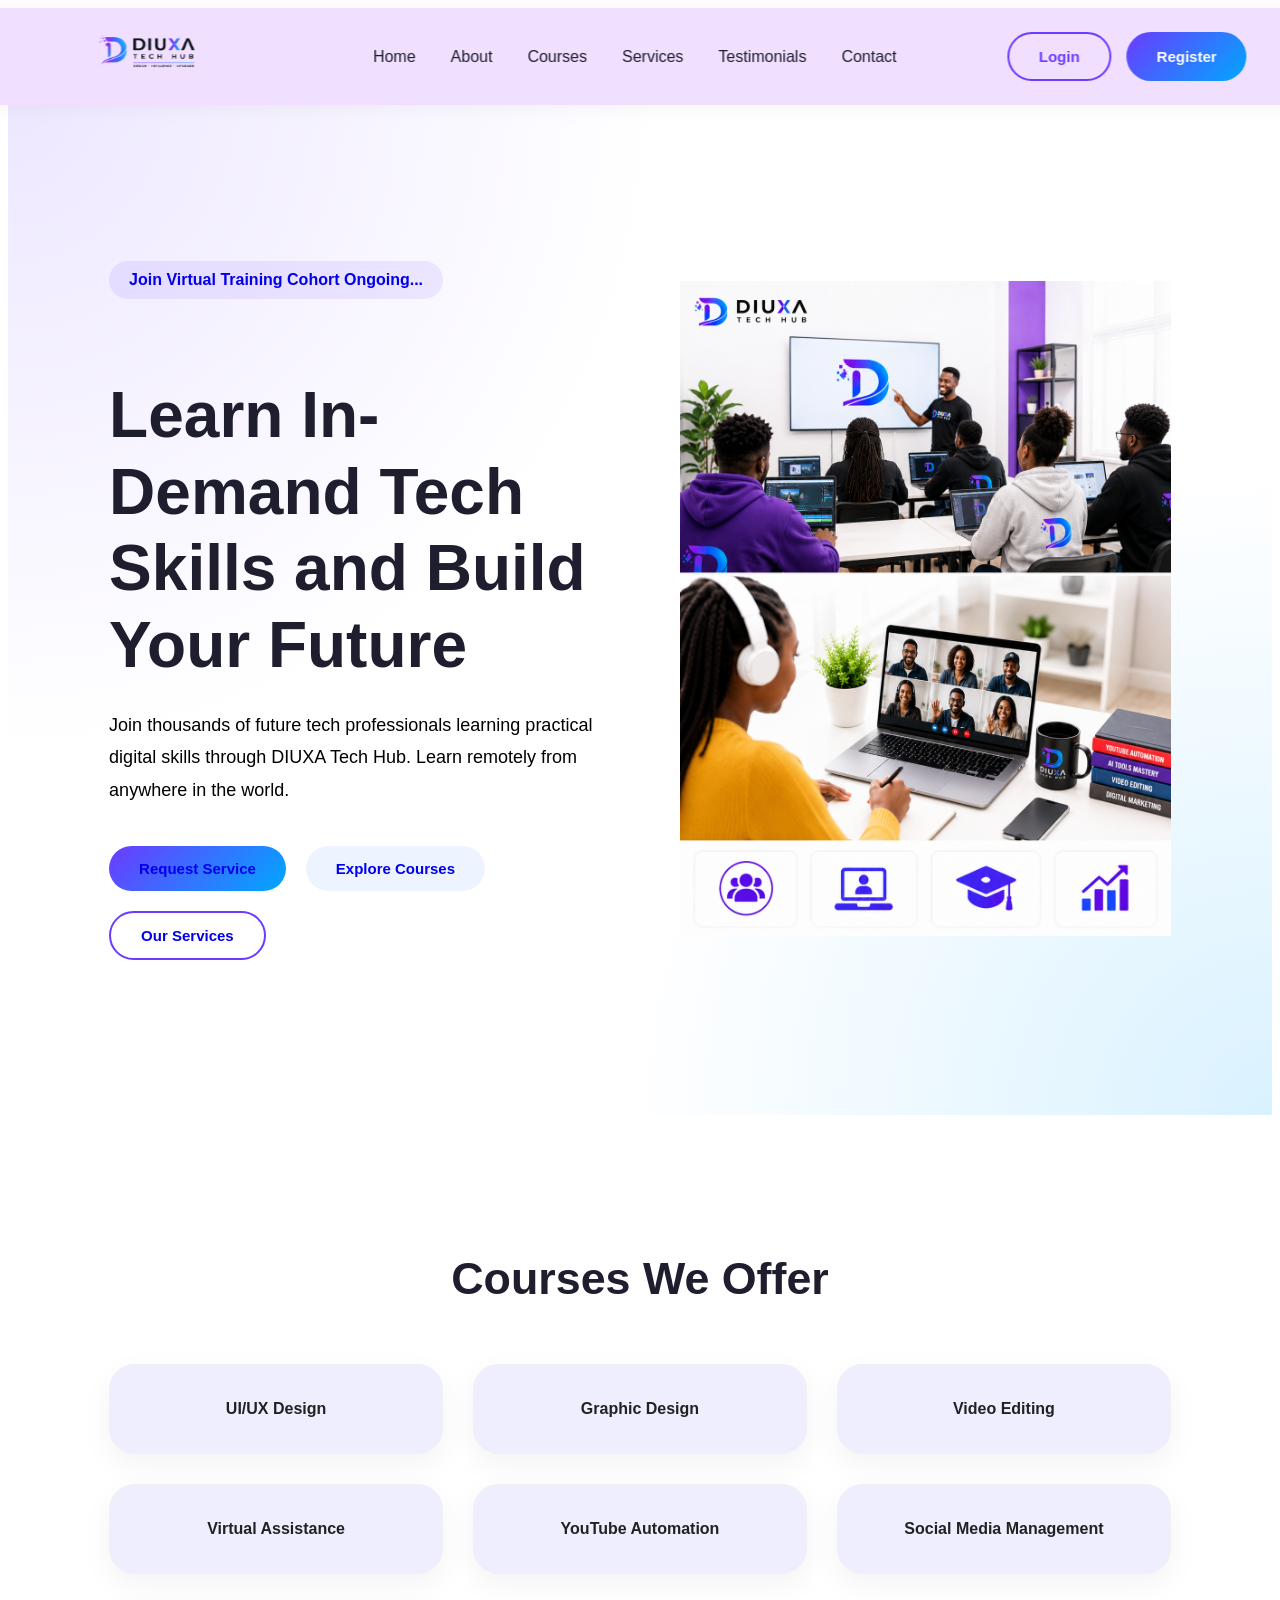
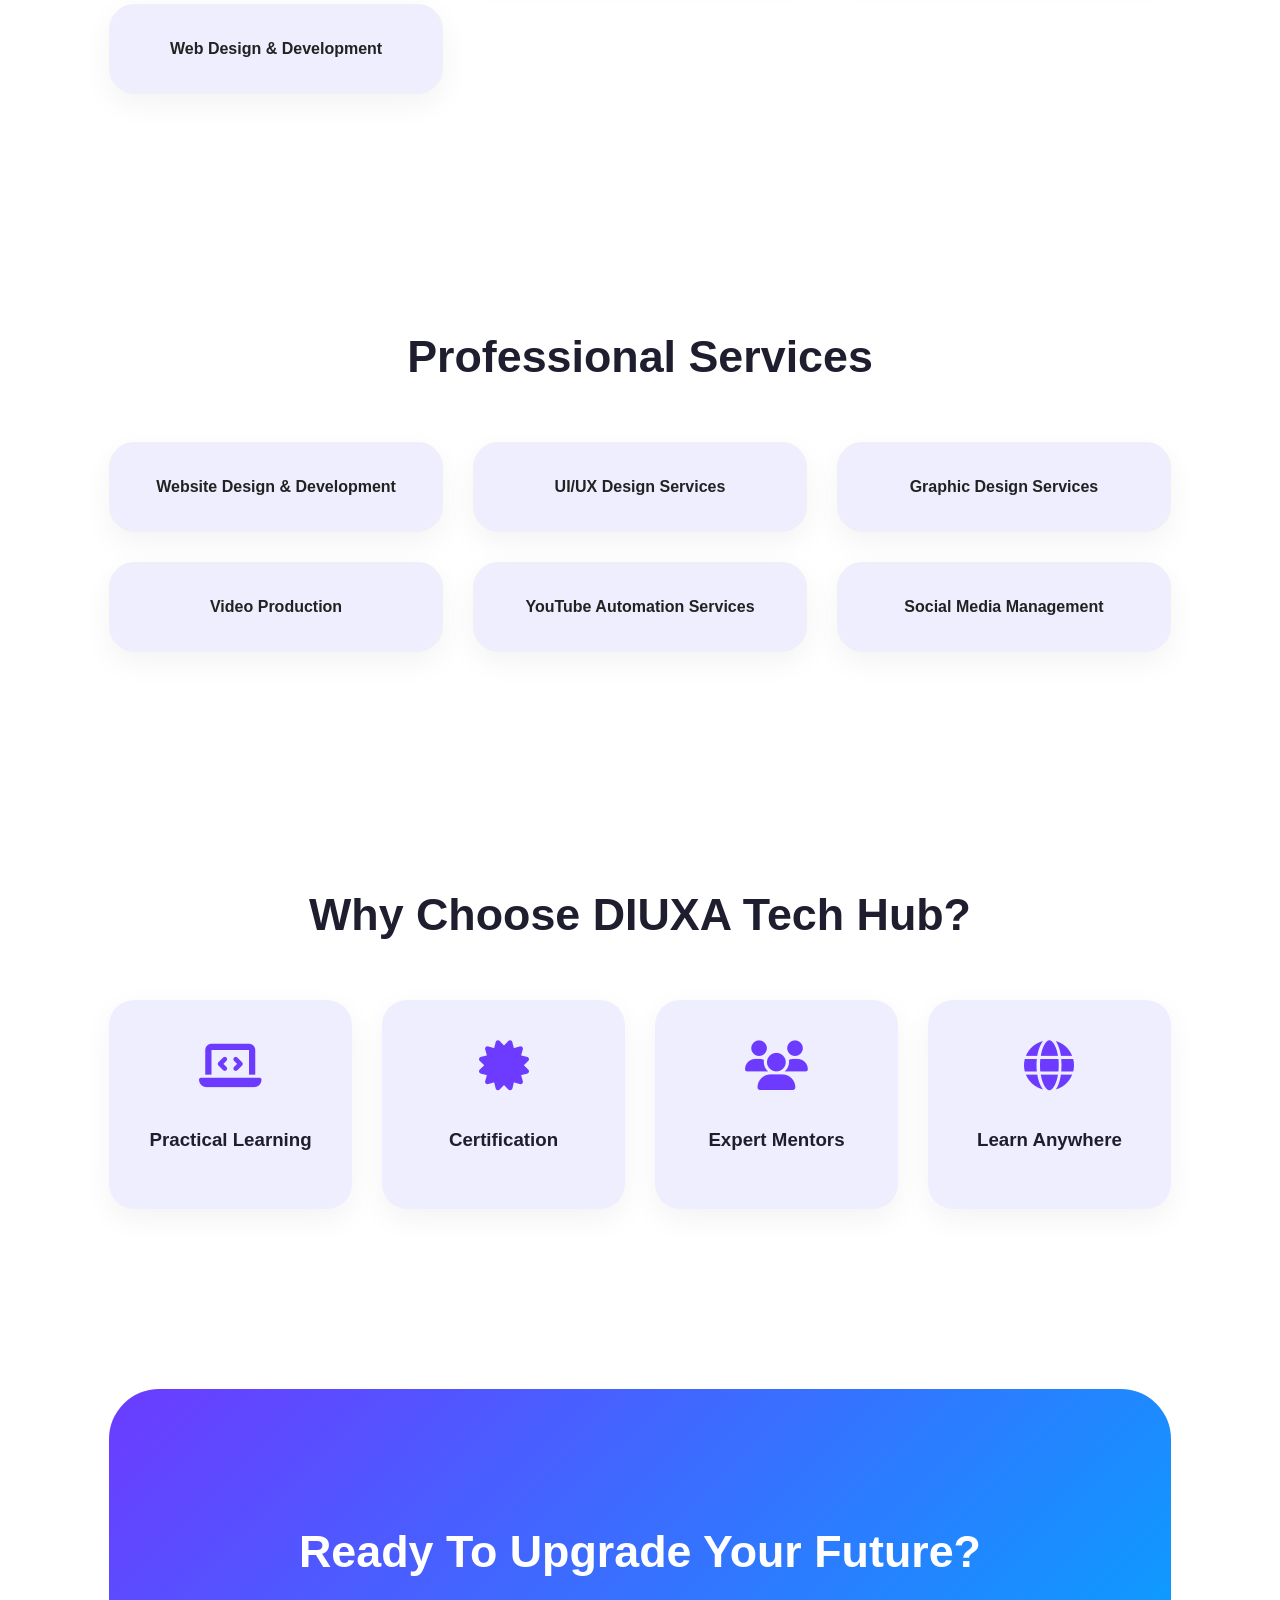
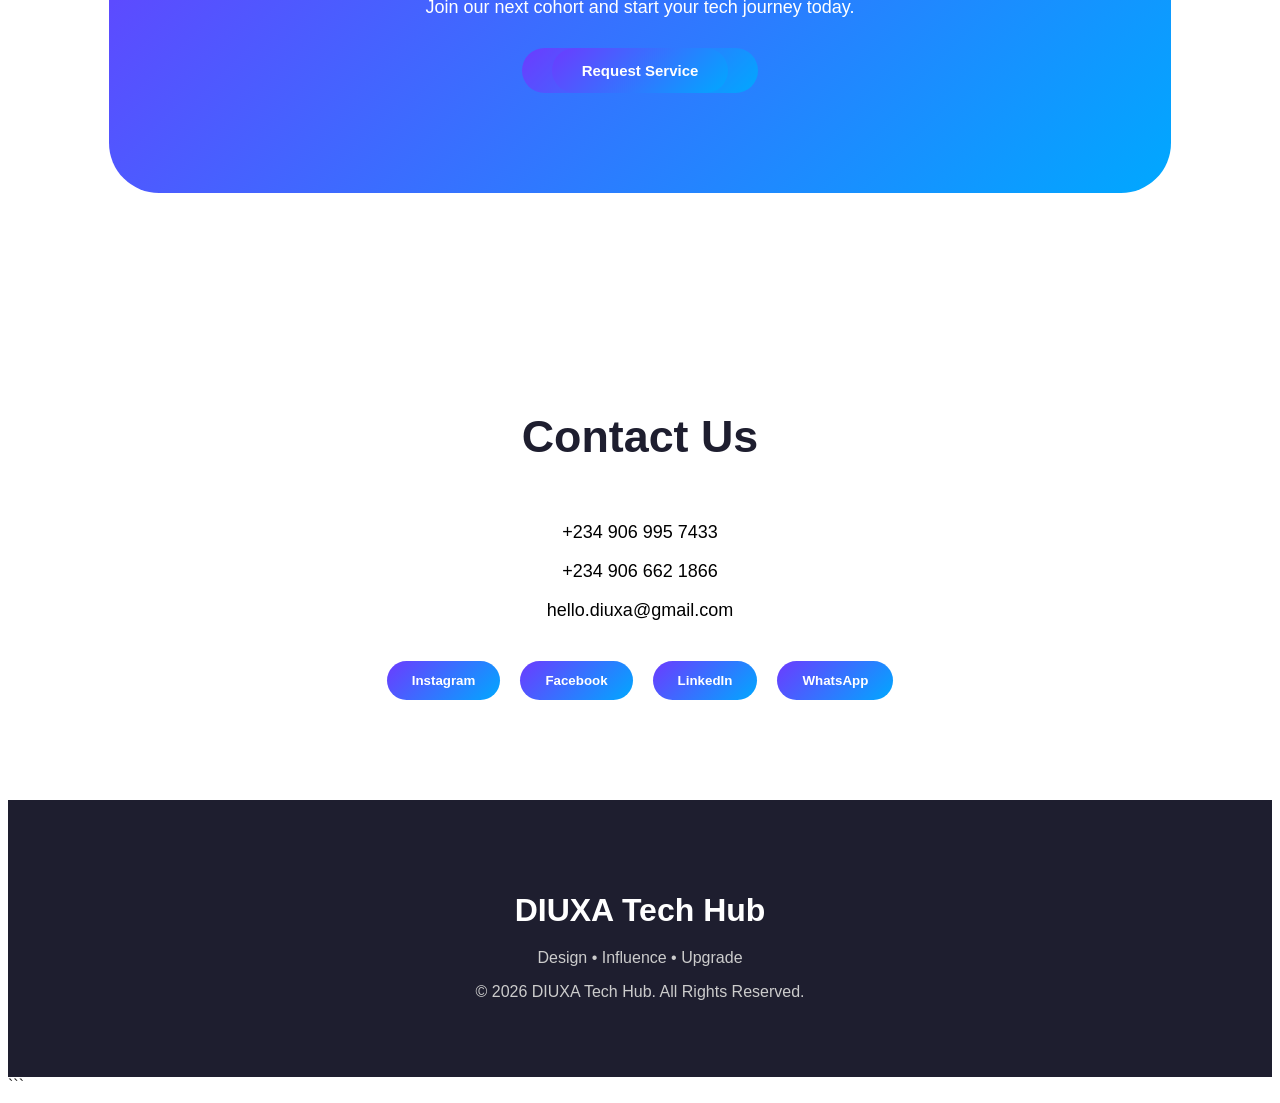
==== index.html @ 07091557 "Add files via upload" ====
<!DOCTYPE html>
<html lang="en">
<head>
    <meta charset="UTF-8">
    <meta name="viewport" content="width=device-width, initial-scale=1.0">
    <title>DIUXA Tech Hub | Design • Influence • Upgrade</title>

        <!-- Font Awesome Icons -->
    <link rel="stylesheet"
    href="https://cdnjs.cloudflare.com/ajax/libs/font-awesome/6.5.2/css/all.min.css">
</head>

<body>

    <!-- ================= NAVBAR ================= -->

    <header class="navbar">
        <div class="logo">
            <img src="diuxalogod.png" alt="DIUXA Logo">
        </div>

        <nav>
            <ul class="nav-links">
                <li><a href="index.html">Home</a></li>
                <li><a href="about.html">About</a></li>
                <li><a href="courses.html">Courses</a></li>
                <li><a href="services.html">Services</a></li>
                <li><a href="testimonials.html">Testimonials</a></li>
                <li><a href="contact.html">Contact</a></li>
            </ul>
        </nav>
        
        <div class="nav-buttons">
            <button class="btn-outline"
            <a href="login.html">Login</a>
        </button>
            <button class="btn-primary">Register</button>
        </div>
    </header>


    <!-- ================= HERO SECTION ================= -->

    <section class="hero">

        <div class="hero-text">

            <span class="badge">
                <a href="https://wa.me/2349069957433" class="hero-text" target="_blank">Join Virtual Training Cohort Ongoing...</a>
            </span>

            <h1>
                Learn In-Demand Tech Skills
                and Build Your Future
            </h1>

            <p>
                Join thousands of future tech professionals learning
                practical digital skills through DIUXA Tech Hub.
                Learn remotely from anywhere in the world.
            </p>

            <div class="hero-buttons">
                <button class="btn-primary">
                    <a href="https://wa.me/2349069957433" class="hero-buttons" target="_blank">Request Service</a>
                </button>
                <button class="btn-secondary">
                    <a href="courses.html" class="hero-buttons">Explore Courses</a>
                </button>
                <button class="btn-outline">
                    <a href="services.html" class="hero-buttons">Our Services</a>
                </button>
            </div>

        </div>

        <div class="hero-image">
            <img src="images/front.png" alt="DIUXA Students">
        </div>

    </section>


    <!-- ================= COURSES ================= -->

    <section class="courses">

        <h2>Courses We Offer</h2>

        <div class="course-grid">

            <div class="card">UI/UX Design</div>
            <div class="card">Graphic Design</div>
            <div class="card">Video Editing</div>
            <div class="card">Virtual Assistance</div>
            <div class="card">YouTube Automation</div>
            <div class="card">Social Media Management</div>
            <div class="card">Web Design & Development</div>

        </div>

    </section>


    <!-- ================= SERVICES ================= -->

    <section class="services">

        <h2>Professional Services</h2>

        <div class="service-grid">

            <div class="card">Website Design & Development</div>
            <div class="card">UI/UX Design Services</div>
            <div class="card">Graphic Design Services</div>
            <div class="card">Video Production</div>
            <div class="card">YouTube Automation Services</div>
            <div class="card">Social Media Management</div>

        </div>

    </section>


    <!-- ================= WHY CHOOSE US ================= -->

    <section class="why-us">

        <h2>Why Choose DIUXA Tech Hub?</h2>

        <div class="features">

            <div class="feature">
                <i class="fas fa-laptop-code"></i>
                <h3>Practical Learning</h3>
            </div>

            <div class="feature">
                <i class="fas fa-certificate"></i>
                <h3>Certification</h3>
            </div>

            <div class="feature">
                <i class="fas fa-users"></i>
                <h3>Expert Mentors</h3>
            </div>

            <div class="feature">
                <i class="fas fa-globe"></i>
                <h3>Learn Anywhere</h3>
            </div>

        </div>

    </section>


    <!-- ================= CTA ================= -->

    <section class="cta">

        <h2>Ready To Upgrade Your Future?</h2>

        <p>
            Join our next cohort and start your tech journey today.
        </p>

        <button class="btn-primary">
            <a href="https://wa.me/2349069957433" class="btn-primary" target="_blank">Request Service</a>
        </button>

    </section>


    <!-- ================= CONTACT ================= -->

    <section class="contact">

        <h2>Contact Us</h2>

        <p>+234 906 995 7433</p>
        <p>+234 906 662 1866</p>
        <p>hello.diuxa@gmail.com</p>

        <div class="socials">
            <button>Instagram</button>
            <button>Facebook</button>
            <button>LinkedIn</button>
            <button>WhatsApp</button>
        </div>

    </section>


    <!-- ================= FOOTER ================= -->

    <footer>

        <h3>DIUXA Tech Hub</h3>

        <p>Design • Influence • Upgrade</p>

        <p>© 2026 DIUXA Tech Hub. All Rights Reserved.</p>

    </footer>

</body>
</html>
```
<link rel="stylesheet" href="style.css">
---- style.css ----
```css
/* =========================
   GOOGLE FONT
========================= */

@import url('https://fonts.googleapis.com/css2?family=Poppins:wght@300;400;500;600;700;800&display=swap');


/* =========================
   GLOBAL SETTINGS
========================= */

*{
    margin: 0;
    padding: 0;
    box-sizing: border-box;
}

body{
    font-family: 'Poppins', sans-serif;
    background: #ffffff;
    color: #222;
    overflow-x: hidden;
}

html{
    scroll-behavior: smooth;
}

section{
    padding: 100px 8%;
}

img{
    max-width: 100%;
}


/* =========================
   COLOR VARIABLES
========================= */

:root{
    --primary: #6C3BFF;
    --secondary: #00A8FF;
    --dark: #1E1E2F;
    --light: #ffffff;
    --gray: #000000;
    --gradient: linear-gradient(
        135deg,
        #6C3BFF,
        #00A8FF
    );
}


/* =========================
   NAVBAR
========================= */

.navbar{
    width: 100%;
    display: flex;
    justify-content: space-between;
    align-items: center;
    padding: 0px 10%;
    padding-top: 0px;
    padding-bottom: 0px;
    position: sticky;
    top: 0;
    
    transform: translateX(-10%);
    background: rgba(144, 0, 255, 0.124);
    backdrop-filter: blur(5px);
    z-index: 1000;
    box-shadow: 0 2px 20px rgba(0,0,0,0.05);
}

.logo img{
    width: 140px;
    margin-left: 100px;
}

.nav-links{
    display: flex;
    list-style: none;
    gap: 35px;
}

.nav-links a{
    text-decoration: none;
    color: var(--dark);
    font-weight: 500;
    transition: .3s;
}

.nav-links a:hover{
    color: var(--primary);
}

.nav-buttons{
    display: flex;
    gap: 15px;
}


/* =========================
   BUTTONS
========================= */

.btn-primary,
.btn-secondary,
.btn-outline{
    border: none;
    outline: none;
    padding: 14px 30px;
    border-radius: 50px;
    cursor: pointer;
    font-size: 15px;
    font-weight: 600;
    transition: .4s ease;
}

.btn-primary{
    background: var(--gradient);
    color: white;
    text-decoration: none;
}

.btn-primary:hover{
    transform: translateY(-4px);
    box-shadow: 0 15px 30px rgba(108,59,255,.35);
}

.btn-secondary{
    background: #eef4ff;
    color: var(--primary);
}

.btn-secondary:hover{
    background: var(--primary);
    color: white;
}

.btn-outline{
    background: transparent;
    border: 2px solid var(--primary);
    color: var(--primary);
}

.btn-outline:hover{
    background: var(--primary);
    color: white;
}


/* =========================
   HERO SECTION
========================= */

.hero{
    min-height: 90vh;
    display: flex;
    align-items: center;
    justify-content: space-between;
    gap: 80px;
    background:
    radial-gradient(circle at top left,
    rgba(108,59,255,0.12),
    transparent 40%),
    radial-gradient(circle at bottom right,
    rgba(0,168,255,0.15),
    transparent 40%);
}

.hero-text{
    flex: 1;
    text-decoration: none;
    padding: 0;
}

.badge{
    background: rgba(108,59,255,.1);
    color: var(--primary);
    padding: 10px 20px;
    border-radius: 50px;
    display: inline-block;
    font-weight: 600;
    margin-bottom: 25px;
}

.badge hover{
    background: var(--primary);
    color: white;
}

.hero h1{
    font-size: 4rem;
    line-height: 1.2;
    color: var(--dark);
    margin-bottom: 25px;
}

.hero p{
    font-size: 18px;
    color: var(--gray);
    line-height: 1.8;
    margin-bottom: 40px;
}

.hero-buttons{
    display: flex;
    gap: 20px;
    flex-wrap: wrap;
    text-decoration: none;
}

.hero-image{
    flex: 1;
    text-align: center;
}

.hero-image img{
    width: 100%;
    max-width: 600px;
    animation: float 4s ease-in-out infinite;
}

@keyframes float{
    0%{
        transform: translateY(0px);
    }

    50%{
        transform: translateY(-15px);
    }

    100%{
        transform: translateY(0px);
    }
}


/* =========================
   ABOUT SECTION
========================= */

.about{
    background: #f9fbff;
}

.about-header{
    text-align: center;
    max-width: 900px;
    margin: auto;
    margin-bottom: 80px;
}

.section-tag{
    display: inline-block;
    padding: 10px 22px;
    border-radius: 50px;
    background: rgba(108,59,255,.1);
    color: var(--primary);
    font-weight: 600;
    margin-bottom: 25px;
}

.about-header h2{
    font-size: 3rem;
    color: var(--dark);
    margin-bottom: 25px;
}

.about-intro{
    color: var(--gray);
    line-height: 1.9;
    font-size: 18px;
}

.about-content{
    display: flex;
    gap: 70px;
    align-items: center;
    margin-bottom: 100px;
}

.about-image{
    flex: 1;
}

.about-image img{
    width: 100%;
    border-radius: 30px;
    box-shadow: 0 20px 60px rgba(0,0,0,.08);
}

.about-text{
    flex: 1;
}

.about-text h3{
    font-size: 2rem;
    color: var(--dark);
    margin-bottom: 20px;
}

.about-text p{
    color: var(--gray);
    line-height: 1.9;
    margin-bottom: 20px;
}

.mission-vision{
    display: flex;
    gap: 25px;
    margin-top: 40px;
}

.mv-card{
    background: white;
    padding: 30px;
    border-radius: 25px;
    box-shadow: 0 10px 40px rgba(0,0,0,.05);
}

.mv-card h4{
    color: var(--primary);
    margin-bottom: 15px;
}

.values-section{
    text-align: center;
    margin-bottom: 100px;
}

.values-grid{
    display: grid;
    grid-template-columns:
    repeat(auto-fit,minmax(220px,1fr));
    gap: 30px;
    margin-top: 50px;
}

.value-card{
    background: white;
    padding: 35px;
    border-radius: 25px;
    transition: .4s;
    box-shadow: 0 10px 30px rgba(0,0,0,.05);
}

.value-card:hover{
    transform: translateY(-10px);
}

.value-card h4{
    color: var(--primary);
    margin-bottom: 15px;
}

.what-we-do{
    text-align: center;
    margin-bottom: 100px;
}

.services-wrapper{
    display: grid;
    grid-template-columns: repeat(auto-fit,minmax(350px,1fr));
    gap: 40px;
    margin-top: 50px;
}

.academy-box,
.business-box{
    background: white;
    padding: 40px;
    border-radius: 30px;
    text-align: left;
    box-shadow: 0 10px 40px rgba(0,0,0,.05);
}

.academy-box h4,
.business-box h4{
    color: var(--primary);
    margin-bottom: 25px;
}

.academy-box ul,
.business-box ul{
    list-style: none;
}

.academy-box li,
.business-box li{
    padding: 12px 0;
    color: var(--gray);
    border-bottom: 1px solid #eee;
}

.stats{
    display: grid;
    grid-template-columns:
    repeat(auto-fit,minmax(220px,1fr));
    gap: 30px;
    margin-bottom: 100px;
}

.stat-box{
    background: var(--gradient);
    color: white;
    padding: 45px;
    border-radius: 25px;
    text-align: center;
}

.stat-box h2{
    font-size: 3rem;
    margin-bottom: 10px;
}

.about-cta{
    text-align: center;
}

.about-cta h3{
    font-size: 2.5rem;
    margin-bottom: 20px;
}

.about-cta p{
    color: var(--gray);
    margin-bottom: 30px;
}

.about-buttons{
    display: flex;
    justify-content: center;
    gap: 20px;
    flex-wrap: wrap;
    text-decoration: none;
}

/* RESPONSIVE */

@media(max-width:991px){

    .about-content{
        flex-direction: column;
    }

    .mission-vision{
        flex-direction: column;
    }
}

/* =========================
   COURSES PAGE
========================= */

.courses-page{
    padding: 100px 8%;
    background: #f8fbff;
}

.section-title{
    text-align: center;
    margin-bottom: 70px;
}

.section-title span{
    color: #6C3BFF;
    font-weight: 700;
    letter-spacing: 2px;
}

.section-title h1{
    font-size: 3rem;
    margin: 20px 0;
    color: #1E1E2F;
}

.section-title p{
    color: #666;
    max-width: 700px;
    margin: auto;
    line-height: 1.8;
}

.courses-container{
    display: grid;
    grid-template-columns:
        repeat(auto-fit,minmax(350px,1fr));
    gap: 40px;
}

.course-card{
    background: white;
    border-radius: 25px;
    overflow: hidden;
    transition: 0.4s;
    box-shadow: 0 10px 35px rgba(0,0,0,0.08);
}

.course-card:hover{
    transform: translateY(-15px);
    box-shadow: 0 20px 50px rgba(108,59,255,0.2);
}

.course-card img{
    width: 100%;
    height: 240px;
    object-fit: cover;
}

.course-content{
    padding: 30px;
}

.course-content h3{
    color: #1E1E2F;
    margin-bottom: 15px;
}

.course-content p{
    color: #666;
    line-height: 1.8;
    margin-bottom: 25px;
}

.course-info{
    display: flex;
    justify-content: space-between;
    margin-bottom: 25px;
    color: #6C3BFF;
    font-weight: 600;
    flex-wrap: wrap;
    gap: 10px;
}

.course-btn{
    width: 100%;
    padding: 15px;
    border: none;
    border-radius: 50px;
    background: linear-gradient(
        135deg,
        #6C3BFF,
        #00A8FF
    );
    color: white;
    font-size: 16px;
    font-weight: 600;
    cursor: pointer;
    transition: .3s;
}

.course-btn:hover{
    transform: scale(1.03);
}

@media(max-width:768px){

    .section-title h1{
        font-size: 2.3rem;
    }

    .courses-container{
        grid-template-columns: 1fr;
    }

}

/* =========================
   SERVICES PAGE
========================= */

.services-page{
    padding: 100px 8%;
    background: #f8fbff;
}

.section-header{
    text-align: center;
    margin-bottom: 80px;
}

.section-header span{
    color: #6C3BFF;
    font-weight: 700;
    letter-spacing: 2px;
}

.section-header h1{
    font-size: 3rem;
    margin: 20px 0;
    color: #1E1E2F;
}

.section-header p{
    max-width: 700px;
    margin: auto;
    color: #666;
    line-height: 1.8;
}

.services-grid{
    display: grid;
    grid-template-columns:
        repeat(auto-fit,minmax(320px,1fr));
    gap: 35px;
}

.service-card{
    background: white;
    padding: 40px;
    border-radius: 30px;
    text-align: center;
    transition: .4s;
    box-shadow: 0 15px 40px rgba(0,0,0,.06);
}

.service-card:hover{
    transform: translateY(-15px);
    box-shadow: 0 20px 50px rgba(108,59,255,.15);
}

.service-icon{
    width: 90px;
    height: 90px;
    margin: auto;
    margin-bottom: 30px;
    border-radius: 50%;
    background: linear-gradient(
        135deg,
        #6C3BFF,
        #00A8FF
    );
    display: flex;
    justify-content: center;
    align-items: center;
    font-size: 40px;
}

.service-card h3{
    color: #1E1E2F;
    margin-bottom: 20px;
}

.service-card p{
    color: #666;
    line-height: 1.8;
    margin-bottom: 30px;
}

.service-btn{
    border: none;
    padding: 15px 10px;
    border-radius: 50px;
    background: linear-gradient(
        135deg,
        #6C3BFF,
        #00A8FF
    );
    color: white;
    font-weight: 600;
    cursor: pointer;
    transition: .3s;
    text-decoration: none;
}

.service-btn:hover{
    transform: scale(1.05);
}

@media(max-width:768px){

    .section-header h1{
        font-size: 2.2rem;
    }

}

/* =========================
   TESTIMONIAL SECTION
========================= */

.testimonials{
    padding: 100px 8%;
    background: #f8fbff;
}

.testimonial-header{
    text-align: center;
    margin-bottom: 70px;
}

.testimonial-header span{
    color: #6C3BFF;
    font-weight: 700;
    letter-spacing: 2px;
}

.testimonial-header h1{
    font-size: 3rem;
    color: #1E1E2F;
    margin: 20px 0;
}

.testimonial-header p{
    max-width: 700px;
    margin: auto;
    color: #666;
    line-height: 1.8;
}

.testimonial-container{
    display: grid;
    grid-template-columns:
        repeat(auto-fit,minmax(300px,1fr));
    gap: 35px;
}

.testimonial-card{
    background: white;
    padding: 40px 30px;
    border-radius: 30px;
    text-align: center;
    transition: .4s;
    box-shadow: 0 15px 40px rgba(0,0,0,.06);
}

.testimonial-card:hover{
    transform: translateY(-10px);
    box-shadow: 0 20px 50px rgba(108,59,255,.15);
}

.student-image img{
    width: 90px;
    height: 90px;
    border-radius: 50%;
    object-fit: cover;
    margin-bottom: 20px;
}

.stars{
    font-size: 20px;
    margin-bottom: 20px;
}

.testimonial-text{
    color: #666;
    line-height: 1.8;
    margin-bottom: 25px;
    font-style: italic;
}

.testimonial-card h3{
    color: #1E1E2F;
    margin-bottom: 10px;
}

.course-name{
    color: #6C3BFF;
    font-weight: 600;
}

@media(max-width:768px){

    .testimonial-header h1{
        font-size: 2.2rem;
    }

}

/* =========================
   CONTACT PAGE
========================= */

.contact-page{
    padding: 100px 8%;
    background: #f8fbff;
}

.contact-header{
    text-align: center;
    margin-bottom: 80px;
}

.contact-header span{
    color: #6C3BFF;
    font-weight: 700;
    letter-spacing: 2px;
}

.contact-header h1{
    font-size: 3rem;
    color: #1E1E2F;
    margin: 20px 0;
}

.contact-header p{
    max-width: 700px;
    margin: auto;
    color: #666;
    line-height: 1.8;
}

.contact-container{
    display: grid;
    grid-template-columns: 1fr 1.2fr;
    gap: 50px;
    margin-bottom: 80px;
}

.contact-info{
    display: flex;
    flex-direction: column;
    gap: 25px;
}

.info-card{
    background: white;
    padding: 30px;
    border-radius: 25px;
    box-shadow: 0 10px 35px rgba(0,0,0,0.06);
}

.icon{
    font-size: 35px;
    margin-bottom: 15px;
}

.info-card h3{
    margin-bottom: 10px;
    color: #1E1E2F;
}

.info-card p{
    color: #666;
    line-height: 1.7;
}

.contact-form{
    background: white;
    padding: 40px;
    border-radius: 30px;
    box-shadow: 0 10px 35px rgba(0,0,0,0.06);
}

.contact-form h2{
    margin-bottom: 30px;
    color: #1E1E2F;
}

.contact-form form{
    display: flex;
    flex-direction: column;
    gap: 20px;
}

.contact-form input,
.contact-form select,
.contact-form textarea{
    padding: 18px;
    border: 1px solid #ddd;
    border-radius: 15px;
    font-size: 16px;
    outline: none;
}

.contact-form input:focus,
.contact-form select:focus,
.contact-form textarea:focus{
    border-color: #6C3BFF;
}

.contact-btn{
    padding: 18px;
    border: none;
    border-radius: 50px;
    background: linear-gradient(
        135deg,
        #6C3BFF,
        #00A8FF
    );
    color: white;
    font-size: 16px;
    font-weight: 600;
    cursor: pointer;
}

.contactbtn{
    padding: 18px;
    border: none;
    border-radius: 50px;
    background: linear-gradient(
        135deg,
        #009842,
        #04f4a8
    );
    color: white;
    font-size: 16px;
    font-weight: 600;
    cursor: pointer;
}

.social-section{
    text-align: center;
}

.social-section h2{
    margin-bottom: 30px;
}

.social-buttons{
    display: flex;
    justify-content: center;
    gap: 20px;
    flex-wrap: wrap;
}


    .social-btn{
    padding: 1px 3px;
    border: none;
    border-radius: 50px;
    background: linear-gradient(
        135deg,
        #6C3BFF,
        #00A8FF
    );
    color: white;
    font-weight: 600;
    text-decoration: none;
    display: inline-block;
    transition: .3s;
}


@media(max-width:991px){

    .contact-container{
        grid-template-columns: 1fr;
    }

    .contact-header h1{
        font-size: 2.3rem;
    }

}

/* =========================
   COURSES AND SERVICES
========================= */

.courses h2,
.services h2,
.why-us h2,
.cta h2,
.contact h2{
    text-align: center;
    font-size: 2.8rem;
    margin-bottom: 60px;
    color: var(--dark);
}

.course-grid,
.service-grid{
    display: grid;
    grid-template-columns:
    repeat(auto-fit,minmax(250px,1fr));
    gap: 30px;
}

.card{
    background: rgba(13, 0, 255, 0.065);
    padding: 35px;
    border-radius: 25px;
    text-align: center;
    font-weight: 600;
    transition: .4s;
    border: 1px solid #f1f1f1;
    box-shadow: 0 10px 30px rgba(0,0,0,.05);
}

.card:hover{
    transform: translateY(-12px);
    background: var(--gradient);
    color: white;
}


/* =========================
   FEATURES
========================= */

.features{
    display: grid;
    grid-template-columns:
    repeat(auto-fit,minmax(220px,1fr));
    gap: 30px;
}

.feature{
    background: rgba(13, 0, 255, 0.065);
    padding: 40px;
    border-radius: 25px;
    text-align: center;
    box-shadow: 0 10px 30px rgba(0,0,0,.05);
}

.feature i{
    font-size: 50px;
    margin-bottom: 20px;
    color: var(--primary);
}

.feature h3{
    color: var(--dark);
}


/* =========================
   CTA SECTION
========================= */

.cta{
    background: var(--gradient);
    text-align: center;
    color: white;
    border-radius: 50px;
    margin: 80px 8%;
}

.cta h2{
    color: white;
    margin-bottom: 20px;
}

.cta p{
    font-size: 18px;
    margin-bottom: 30px;
}


/* =========================
   CONTACT SECTION
========================= */

.contact{
    text-align: center;
}

.contact p{
    font-size: 18px;
    margin-bottom: 15px;
    color: var(--gray);
}

.socials{
    display: flex;
    justify-content: center;
    gap: 20px;
    margin-top: 40px;
    flex-wrap: wrap;
}

.socials button{
    padding: 12px 25px;
    border: none;
    border-radius: 50px;
    background: var(--gradient);
    color: white;
    cursor: pointer;
    font-weight: 600;
}


/* =========================
   FOOTER
========================= */

footer{
    background: var(--dark);
    color: white;
    text-align: center;
    padding: 60px 20px;
}

footer h3{
    font-size: 2rem;
    margin-bottom: 20px;
}

footer p{
    color: #cccccc;
    margin-top: 10px;
}


/* =========================
   RESPONSIVE DESIGN
========================= */

@media(max-width:991px){

    .navbar{
        flex-direction: column;
        gap: 25px;
    }

    .hero{
        flex-direction: column;
        text-align: center;
    }

    .hero h1{
        font-size: 3rem;
    }

    .hero-buttons{
        justify-content: center;
    }
}

@media(max-width:768px){

    section{
        padding: 80px 6%;
    }

    .hero h1{
        font-size: 2.5rem;
    }

    .nav-links{
        flex-wrap: wrap;
        justify-content: center;
    }

    .nav-buttons{
        flex-wrap: wrap;
        justify-content: center;
    }

}

@media(max-width:480px){

    .hero h1{
        font-size: 2rem;
    }

    .courses h2,
    .services h2,
    .why-us h2,
    .cta h2,
    .contact h2{
        font-size: 2rem;
    }
}
```
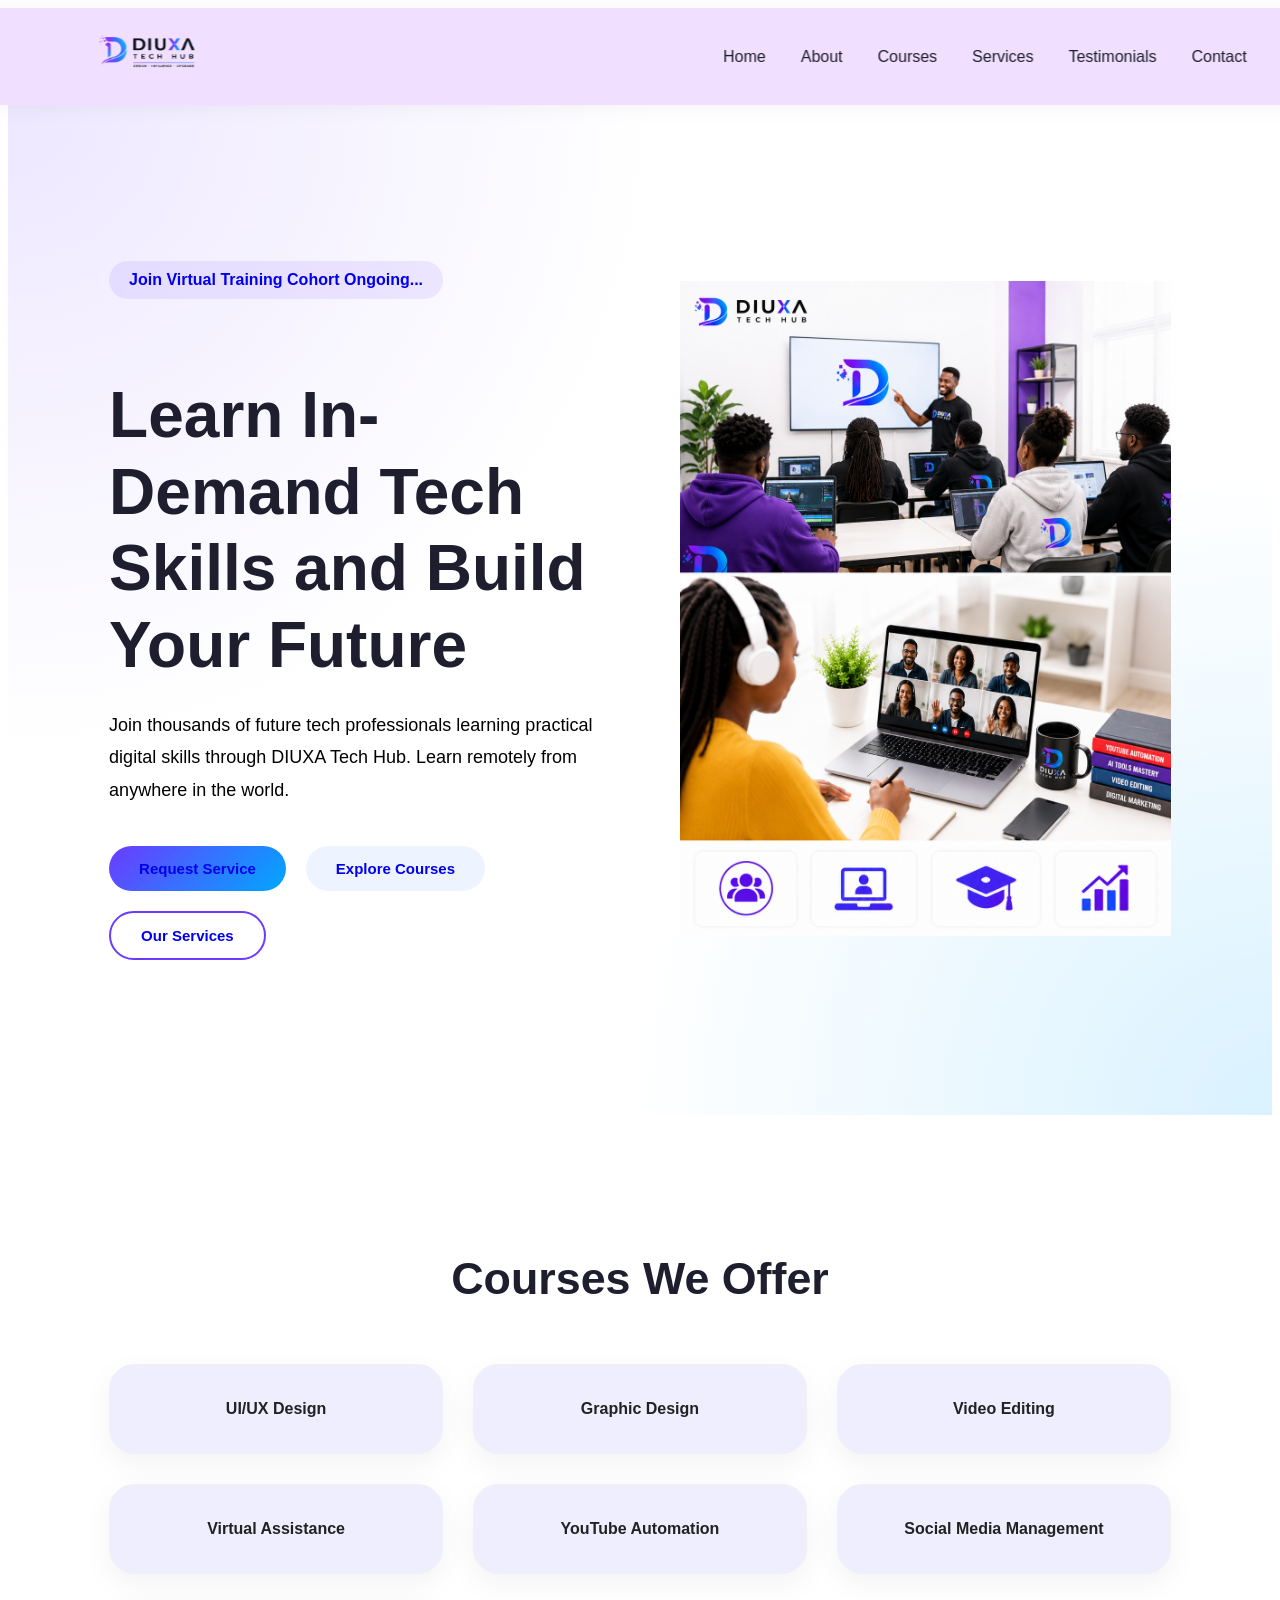
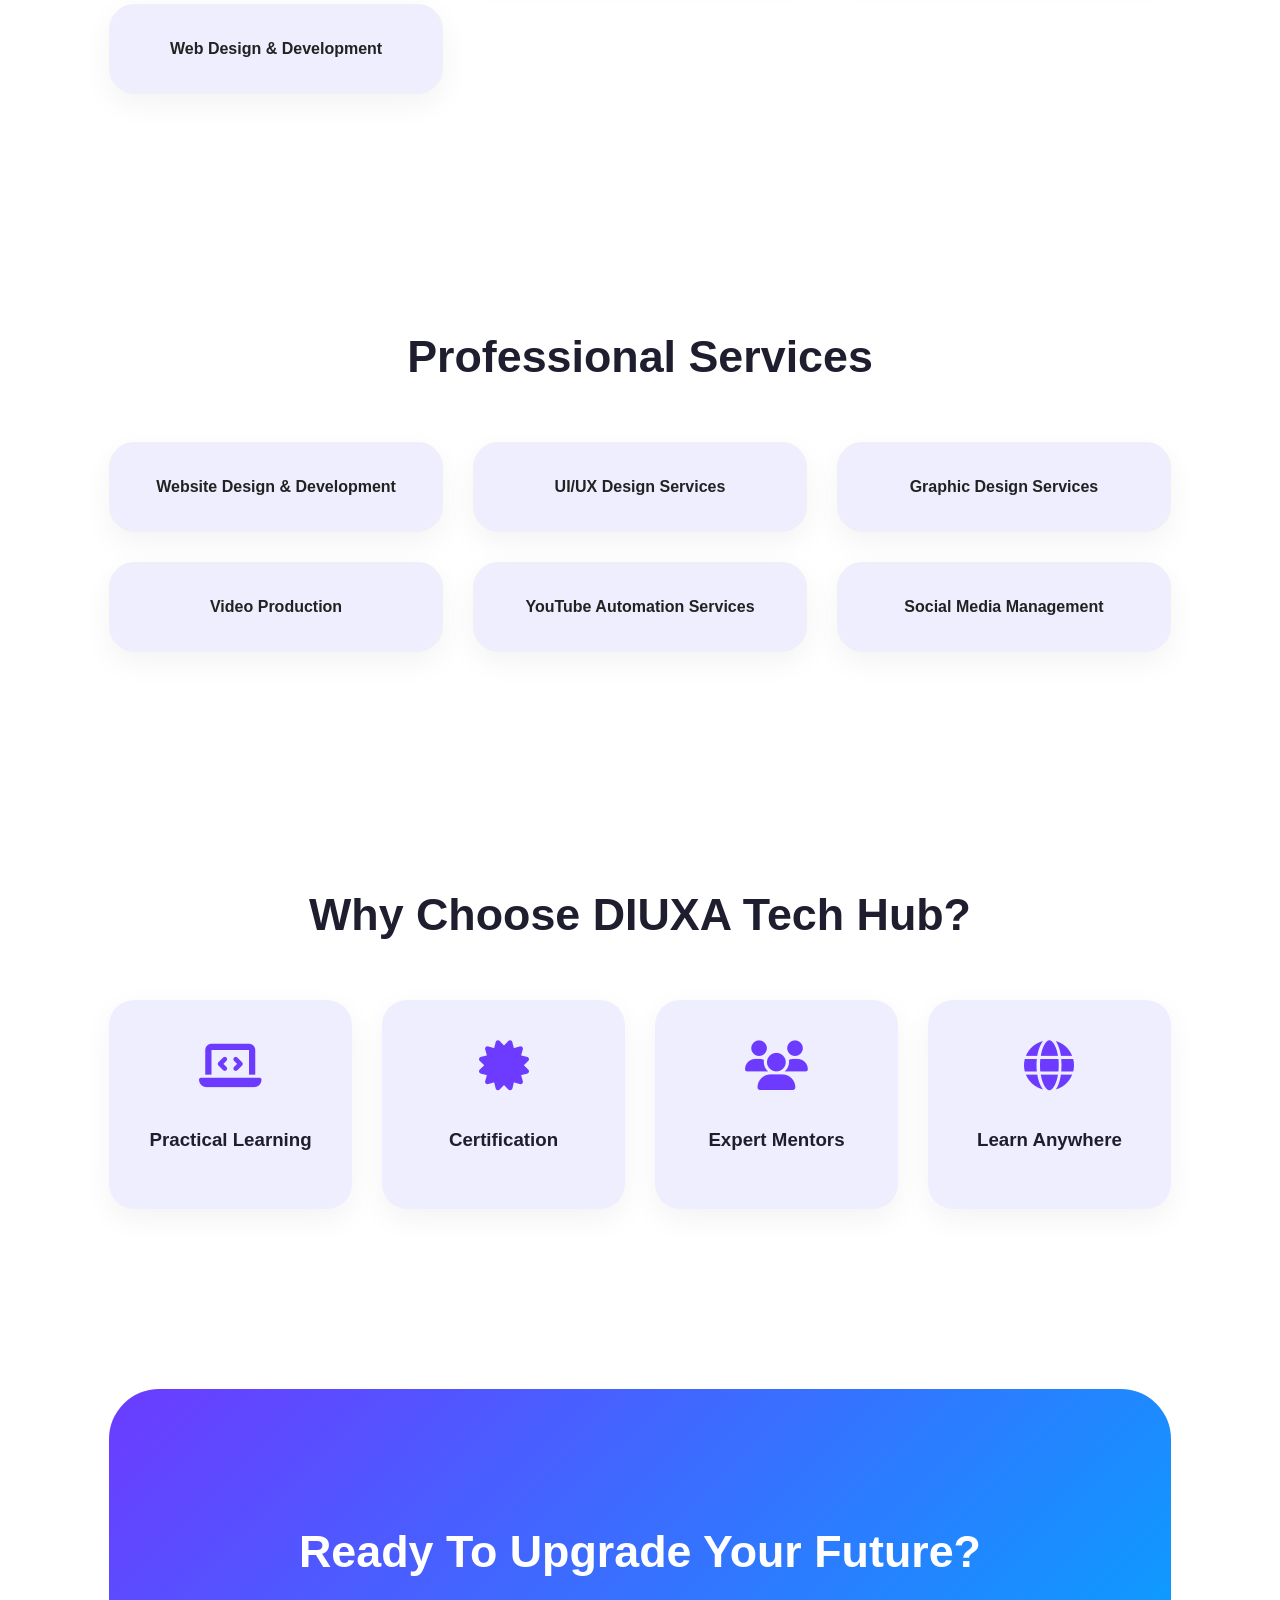
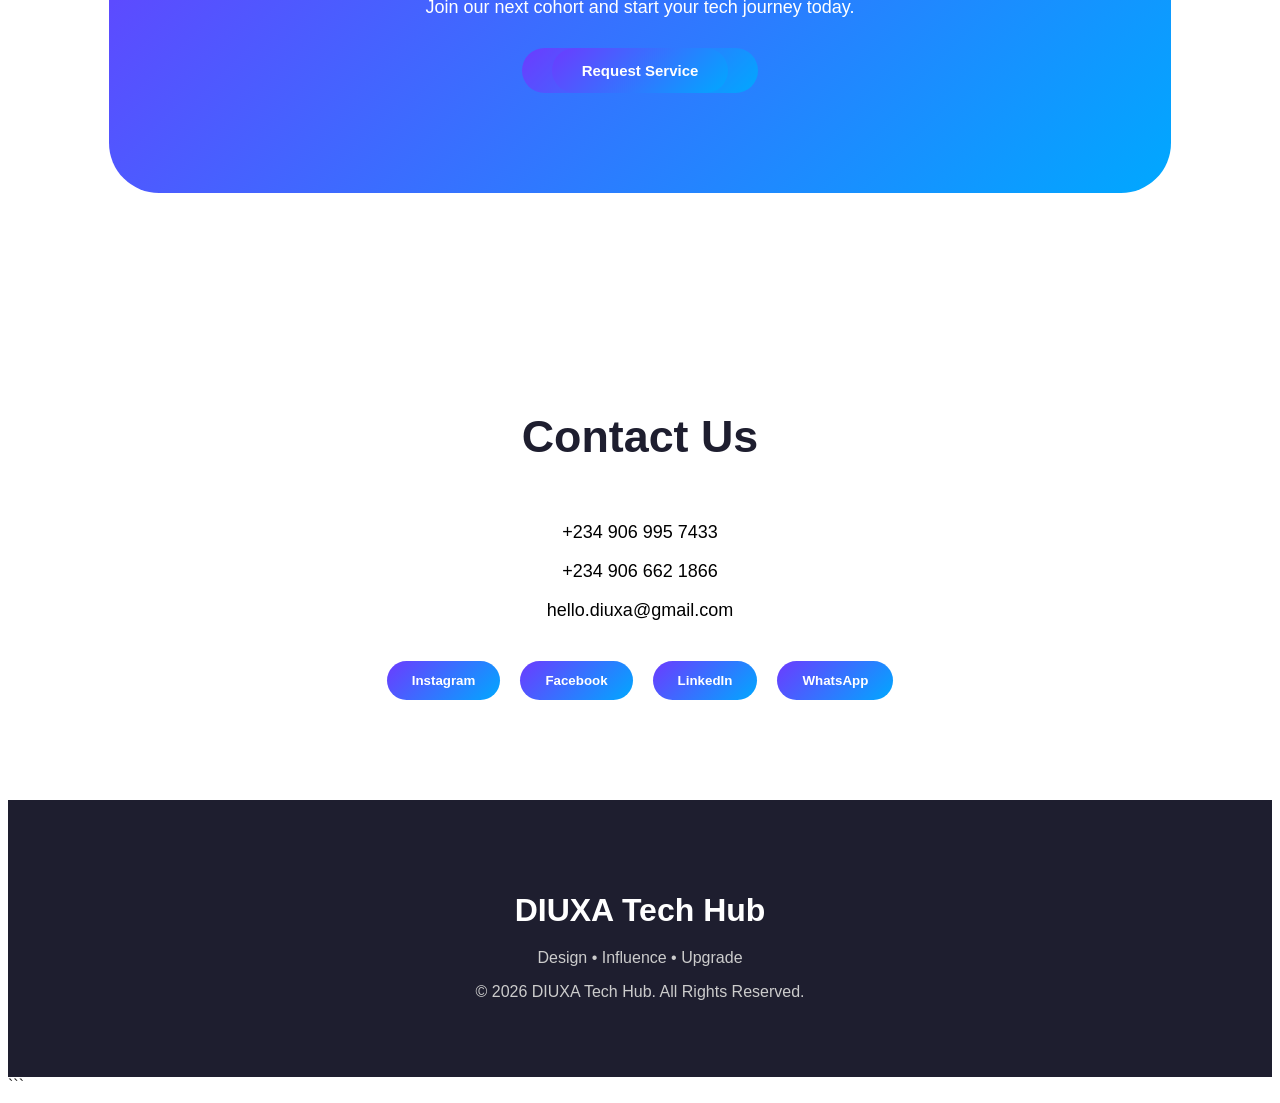
==== commit b2d0ae3f: "Add files via upload" ====
--- a/index.html
+++ b/index.html
@@ -30,12 +30,7 @@
             </ul>
         </nav>
         
-        <div class="nav-buttons">
-            <button class="btn-outline"
-            <a href="login.html">Login</a>
-        </button>
-            <button class="btn-primary">Register</button>
-        </div>
+      
     </header>
 
 
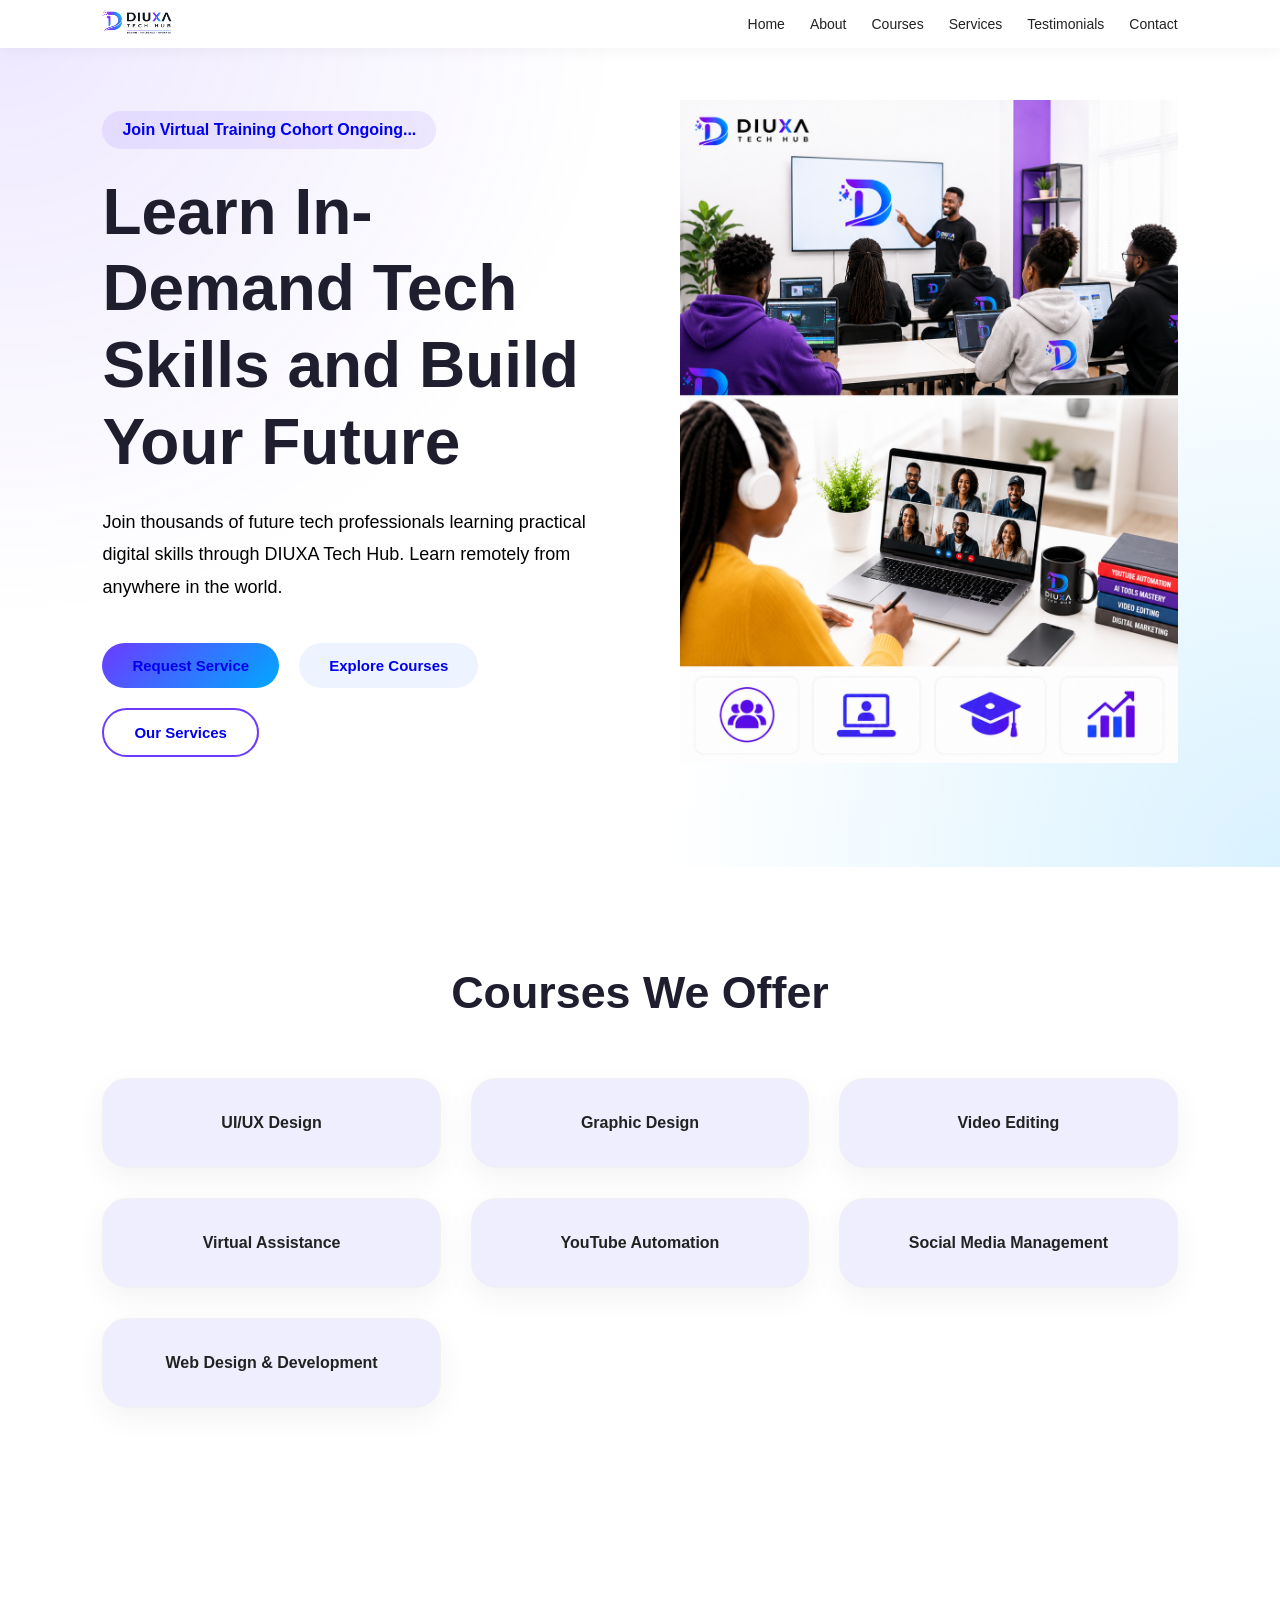
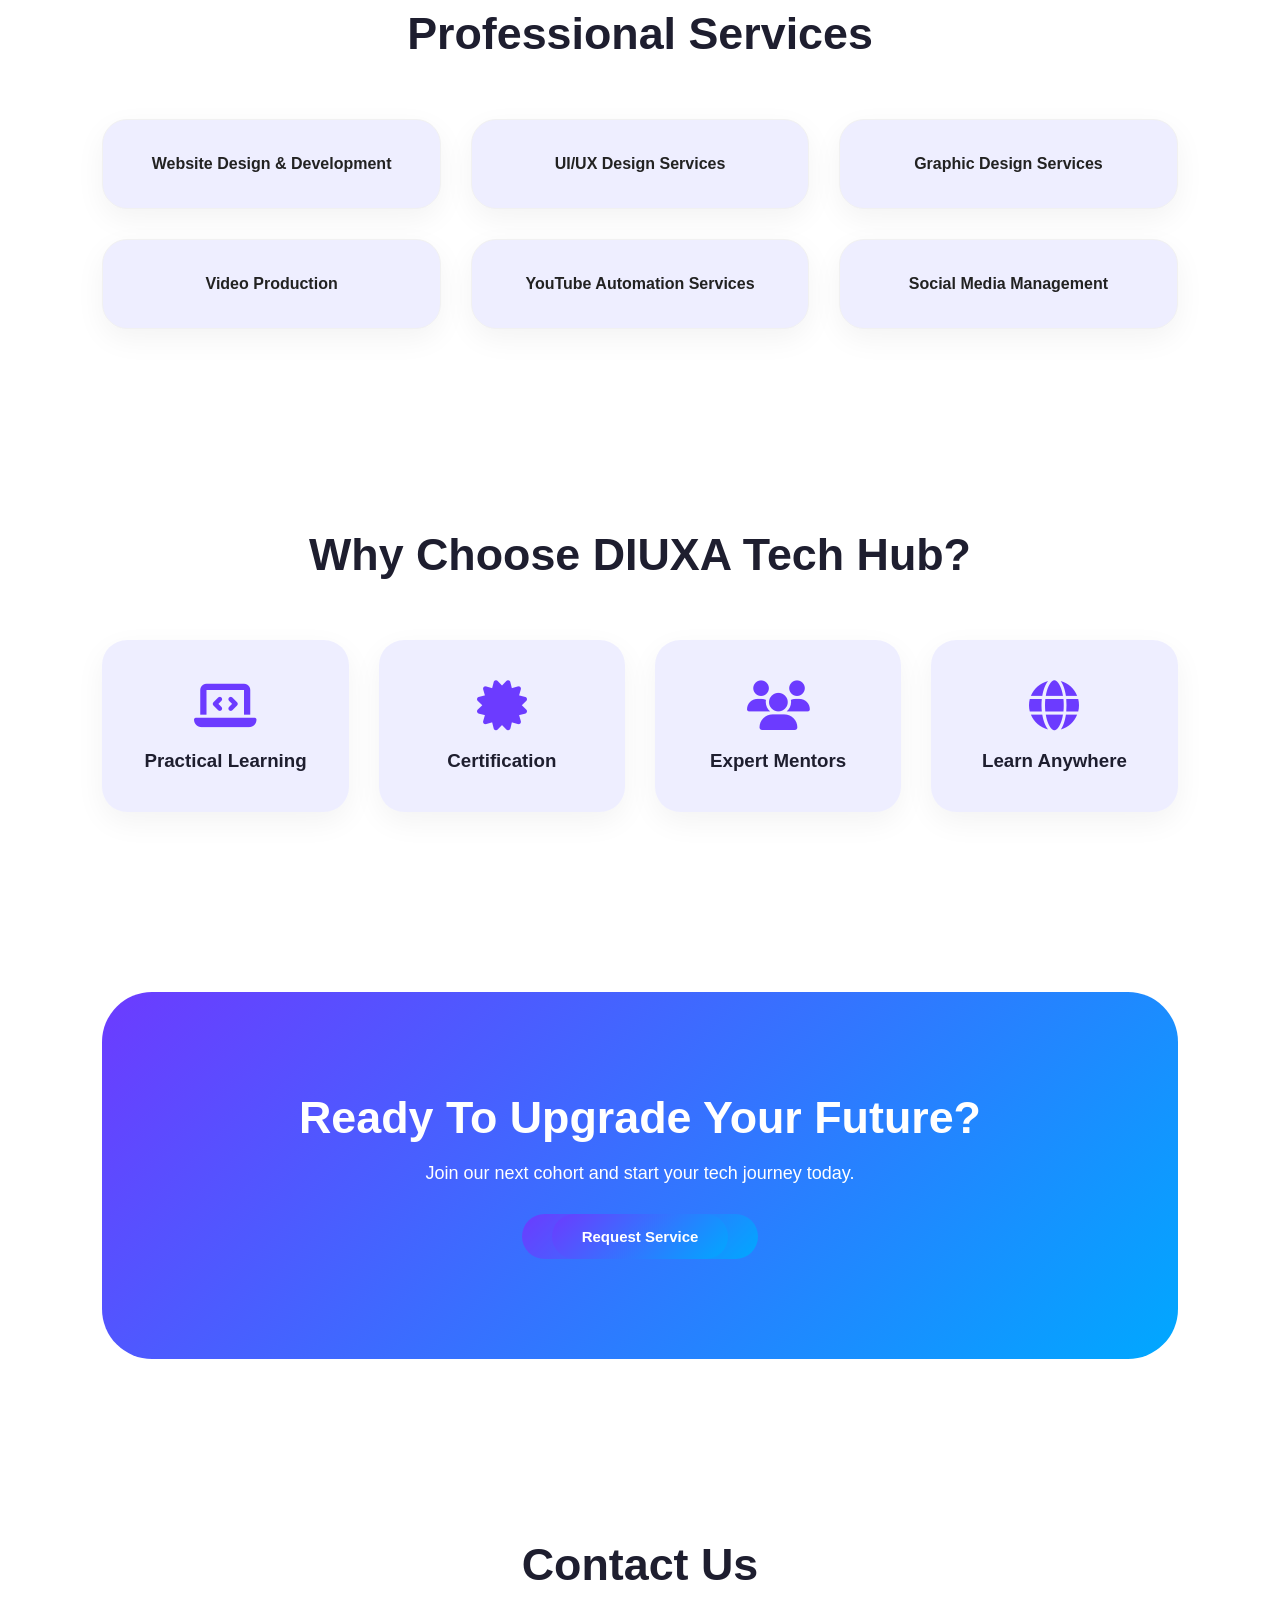
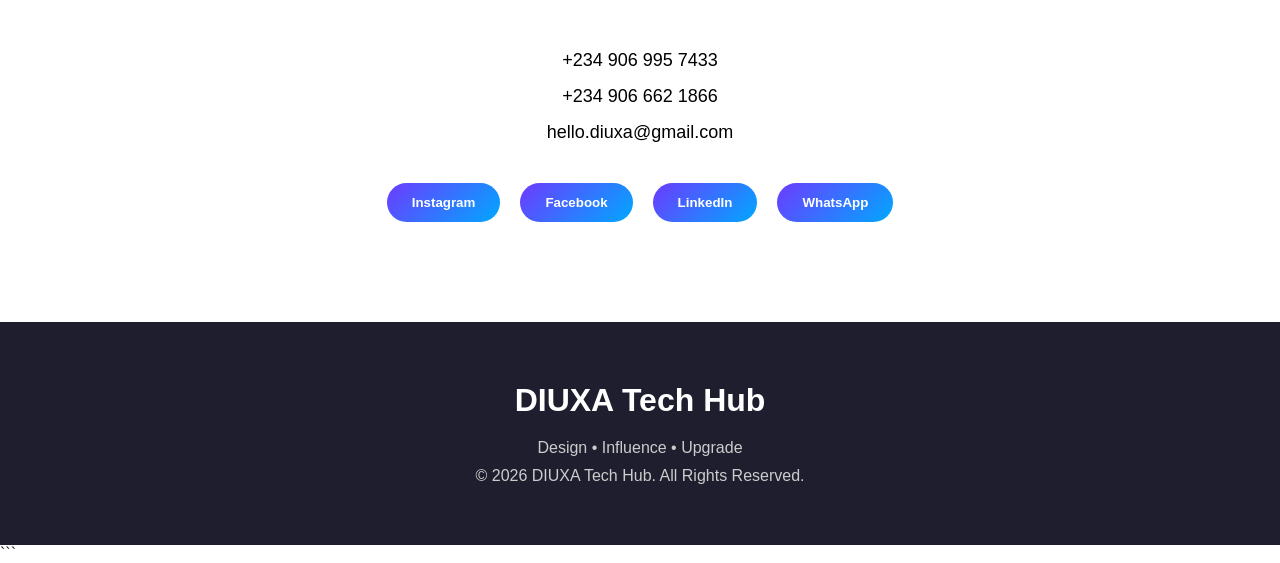
==== commit bfbd79de: "Add files via upload" ====
--- a/index.html
+++ b/index.html
@@ -13,26 +13,27 @@
 <body>
 
     <!-- ================= NAVBAR ================= -->
-
-    <header class="navbar">
+ <header>
+    <nav class="navbar">
+
+        <!-- Logo -->
         <div class="logo">
-            <img src="diuxalogod.png" alt="DIUXA Logo">
-        </div>
-
-        <nav>
-            <ul class="nav-links">
-                <li><a href="index.html">Home</a></li>
-                <li><a href="about.html">About</a></li>
-                <li><a href="courses.html">Courses</a></li>
-                <li><a href="services.html">Services</a></li>
-                <li><a href="testimonials.html">Testimonials</a></li>
-                <li><a href="contact.html">Contact</a></li>
-            </ul>
-        </nav>
-        
-      
-    </header>
-
+            <img src="diuxalogod.png" alt="DIUXA Tech Hub Logo">
+        </div>
+
+        <!-- Navigation Links -->
+        <ul class="nav-links">
+            <li><a href="index.html">Home</a></li>
+            <li><a href="about.html">About</a></li>
+            <li><a href="courses.html">Courses</a></li>
+            <li><a href="services.html">Services</a></li>
+            <li><a href="testimonials.html">Testimonials</a></li>
+            <li><a href="contact.html">Contact</a></li>
+        </ul>
+
+    </nav>
+</header>
+</div>
 
     <!-- ================= HERO SECTION ================= -->
 
--- a/style.css
+++ b/style.css
@@ -1,4 +1,3 @@
-```css
 /* =========================
    GOOGLE FONT
 ========================= */
@@ -58,49 +57,47 @@
    NAVBAR
 ========================= */
 
+/* Navigation Bar */
 .navbar{
     width: 100%;
+    padding: 10px 8%;
     display: flex;
     justify-content: space-between;
     align-items: center;
-    padding: 0px 10%;
-    padding-top: 0px;
-    padding-bottom: 0px;
-    position: sticky;
+    background: white;
+    position: fixed;
     top: 0;
-    
-    transform: translateX(-10%);
-    background: rgba(144, 0, 255, 0.124);
-    backdrop-filter: blur(5px);
+    left: 0;
     z-index: 1000;
-    box-shadow: 0 2px 20px rgba(0,0,0,0.05);
-}
-
+
+    box-shadow: 0 2px 15px rgba(0,0,0,0.05);
+}
+
+/* Logo */
 .logo img{
-    width: 140px;
-    margin-left: 100px;
-}
-
+    width: 70px;
+    height: auto;
+}
+
+/* Navigation Links */
 .nav-links{
     display: flex;
     list-style: none;
-    gap: 35px;
-}
-
+    gap: 25px;
+}
+
+/* Navigation Buttons */
 .nav-links a{
     text-decoration: none;
-    color: var(--dark);
+    color: #222;
+    font-size: 14px;
     font-weight: 500;
-    transition: .3s;
-}
-
+    transition: 0.3s ease;
+}
+
+/* Hover Effect */
 .nav-links a:hover{
-    color: var(--primary);
-}
-
-.nav-buttons{
-    display: flex;
-    gap: 15px;
+    color: #4F46E5;
 }
 
 
@@ -815,6 +812,7 @@
 
 .contact-info{
     display: flex;
+    width: 100%;
     flex-direction: column;
     gap: 25px;
 }
@@ -823,6 +821,7 @@
     background: white;
     padding: 30px;
     border-radius: 25px;
+    width: 100%;
     box-shadow: 0 10px 35px rgba(0,0,0,0.06);
 }
 
@@ -843,6 +842,7 @@
 
 .contact-form{
     background: white;
+    width: 100%;
     padding: 40px;
     border-radius: 30px;
     box-shadow: 0 10px 35px rgba(0,0,0,0.06);
@@ -1103,7 +1103,7 @@
    RESPONSIVE DESIGN
 ========================= */
 
-@media(max-width:991px){
+@media (max-width: 991px) {
 
     .navbar{
         flex-direction: column;
@@ -1124,7 +1124,7 @@
     }
 }
 
-@media(max-width:768px){
+@media (max-width: 768px) {
 
     section{
         padding: 80px 6%;
@@ -1146,7 +1146,7 @@
 
 }
 
-@media(max-width:480px){
+@media (max-width: 480px) {
 
     .hero h1{
         font-size: 2rem;
@@ -1160,6 +1160,6 @@
         font-size: 2rem;
     }
 }
-```
-
-
+
+
+
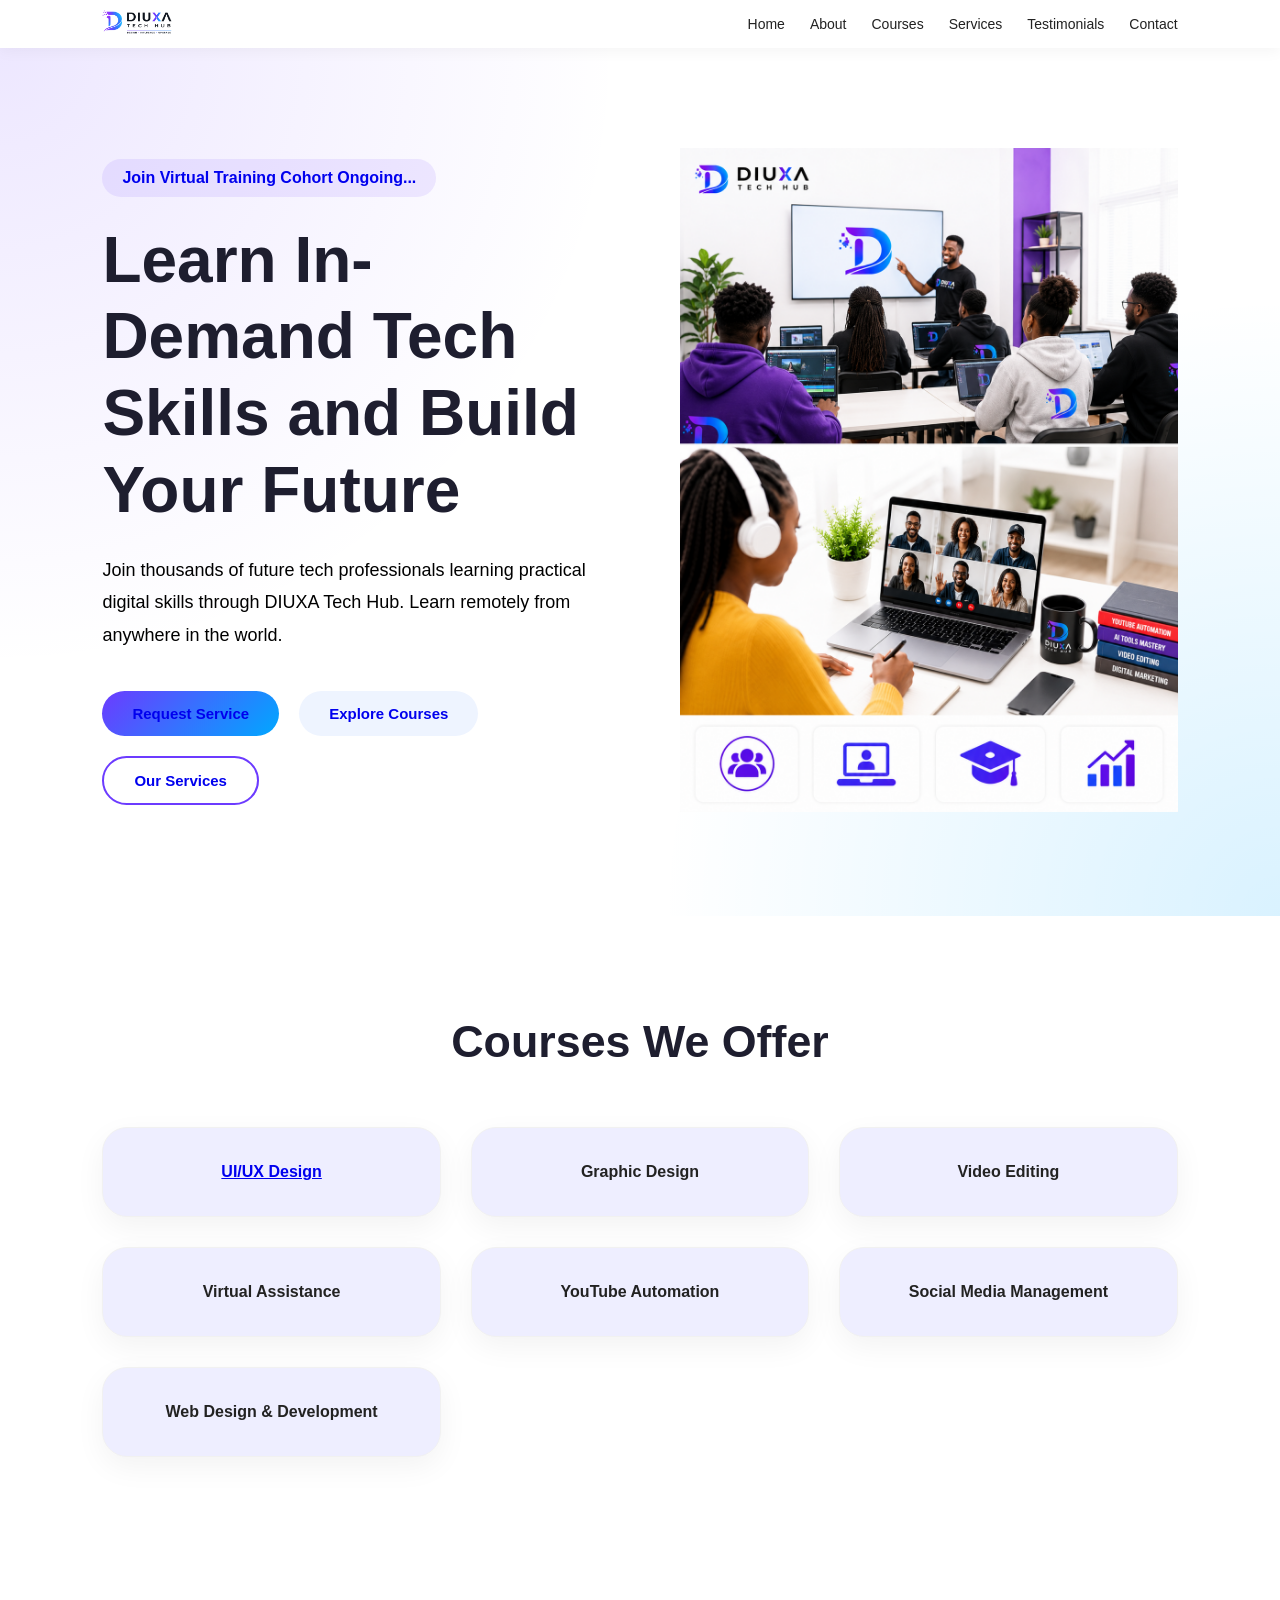
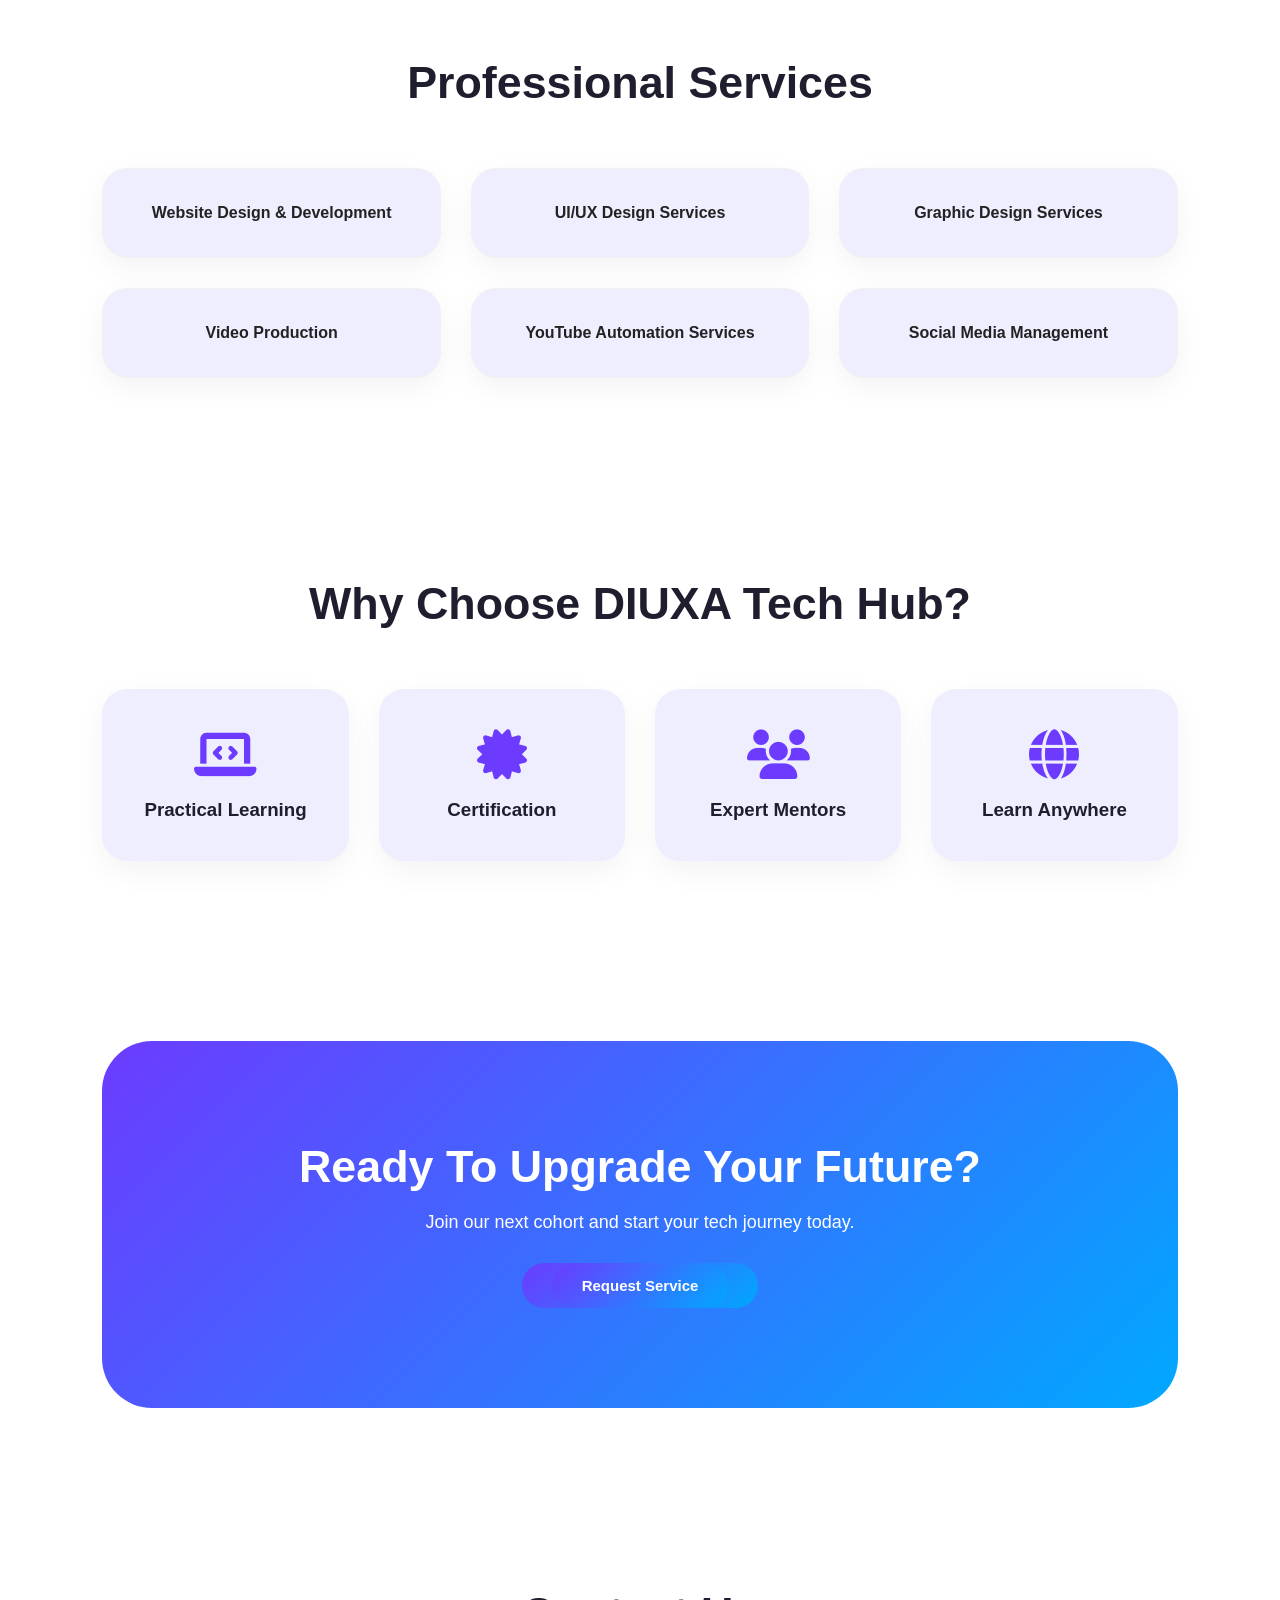
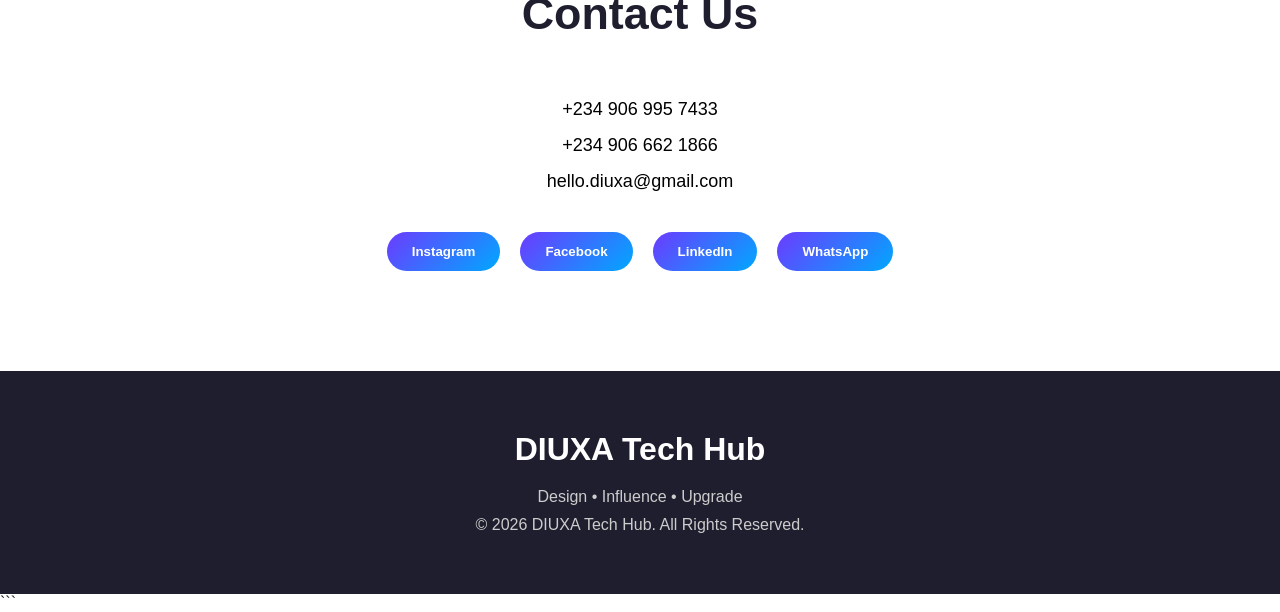
==== commit 787a8ed8: "Add files via upload" ====
--- a/index.html
+++ b/index.html
@@ -85,7 +85,9 @@
 
         <div class="course-grid">
 
-            <div class="card">UI/UX Design</div>
+            <div class="card"> 
+                <a href="uxdesign.html">UI/UX Design</a>
+            </div>
             <div class="card">Graphic Design</div>
             <div class="card">Video Editing</div>
             <div class="card">Virtual Assistance</div>
--- a/style.css
+++ b/style.css
@@ -65,7 +65,6 @@
     justify-content: space-between;
     align-items: center;
     background: white;
-    position: fixed;
     top: 0;
     left: 0;
     z-index: 1000;
@@ -1163,3 +1162,4 @@
 
 
 
+
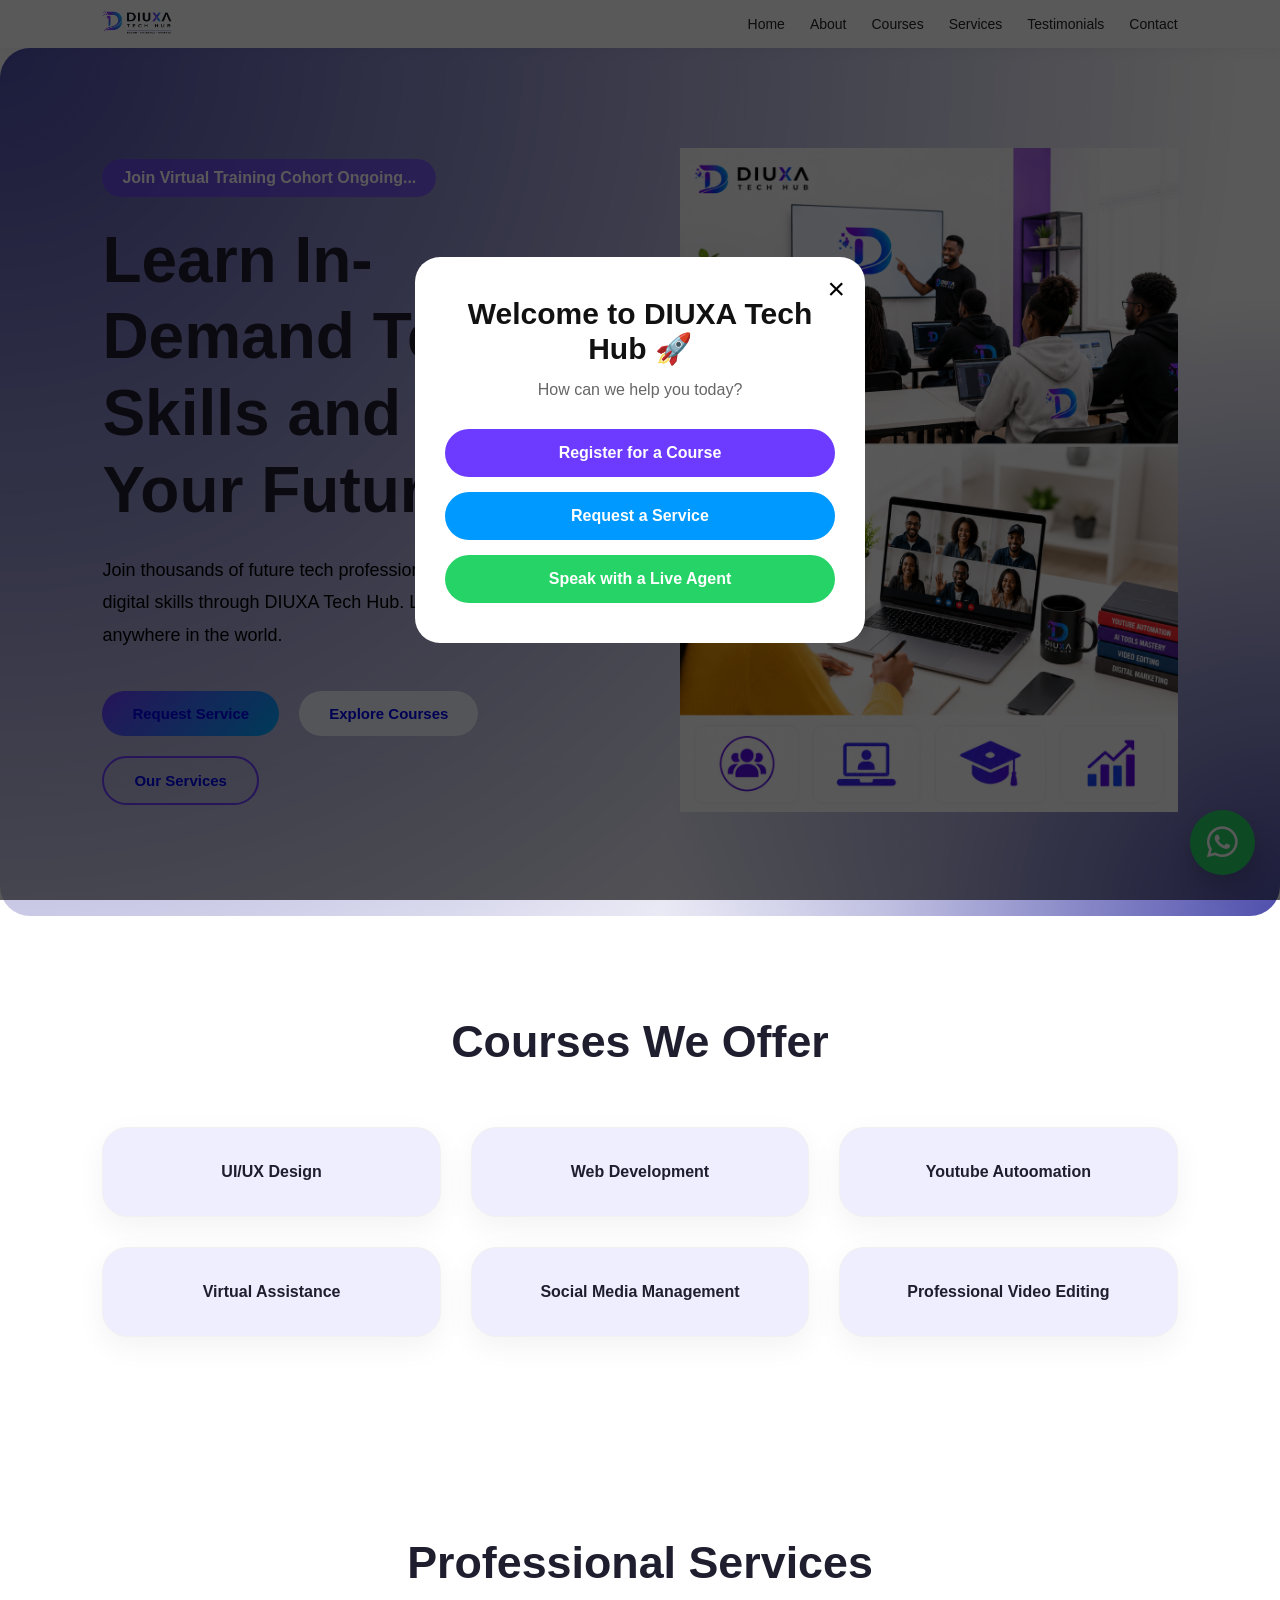
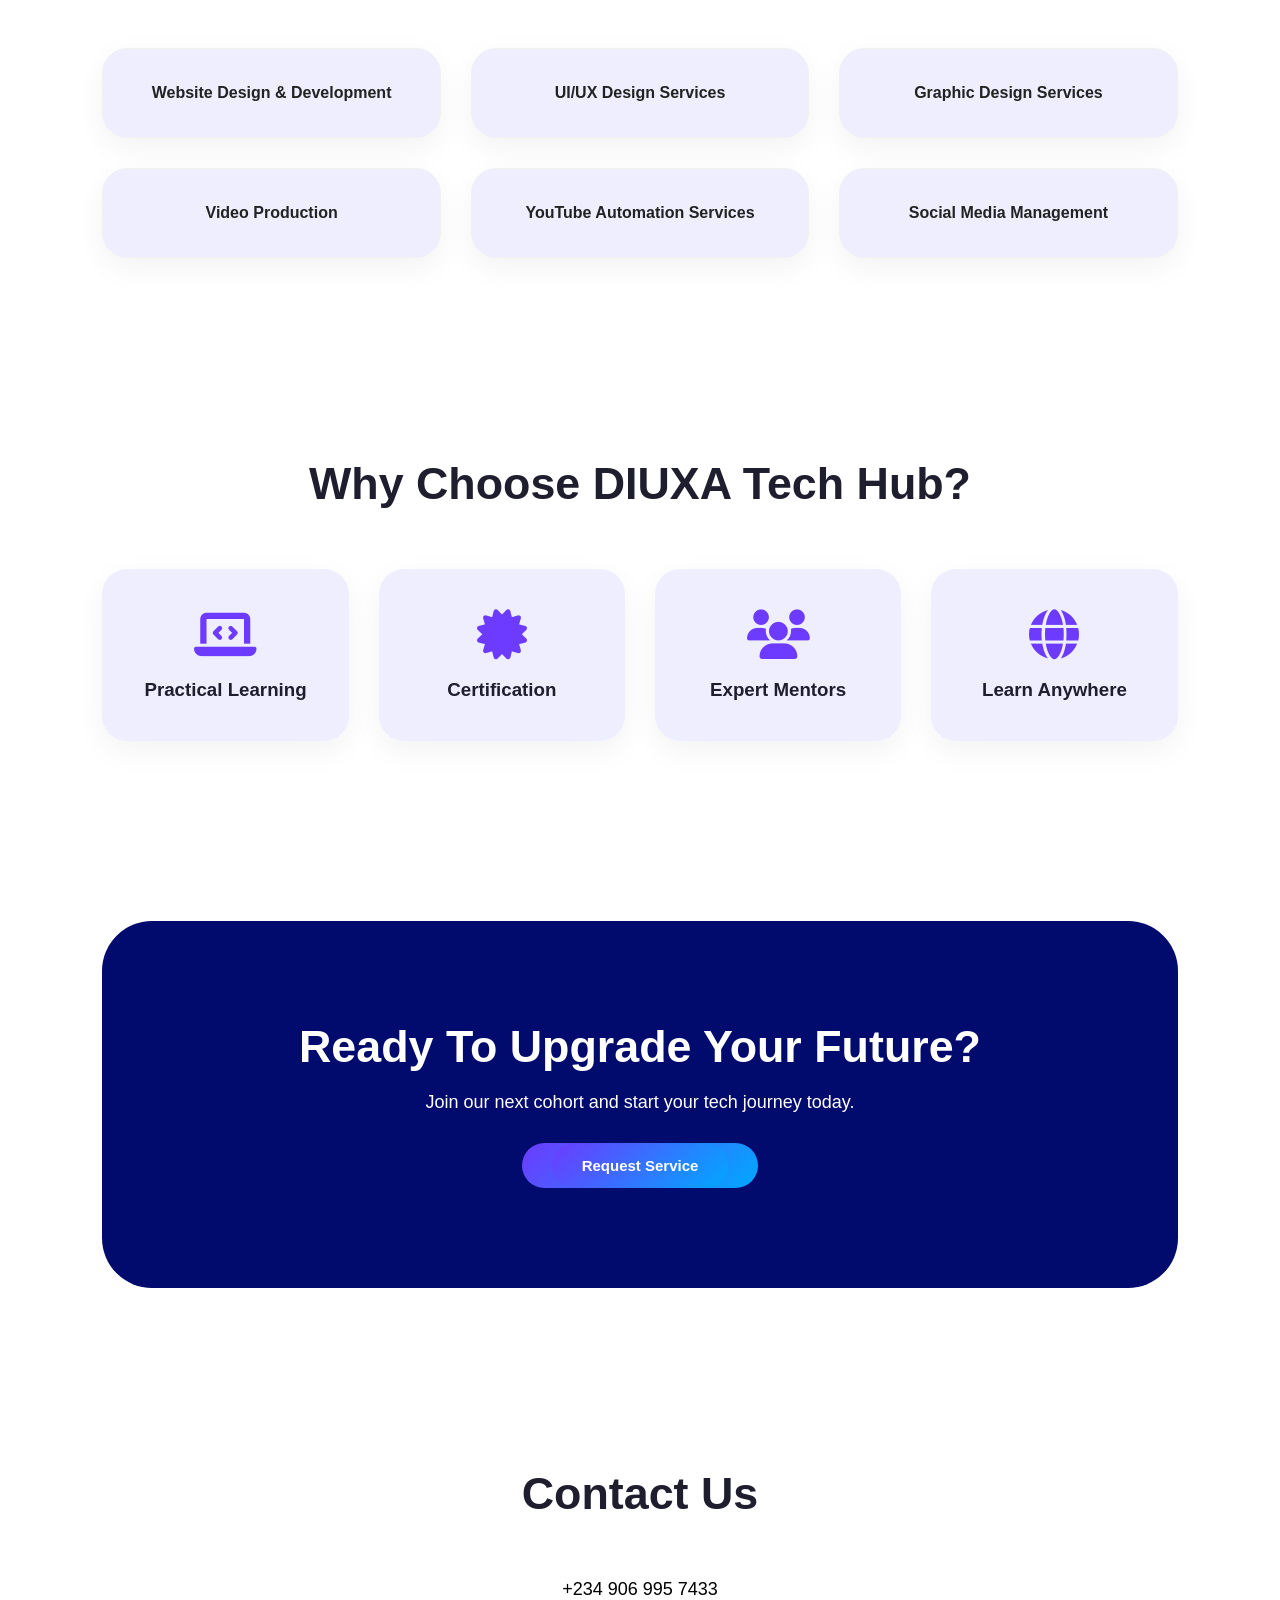
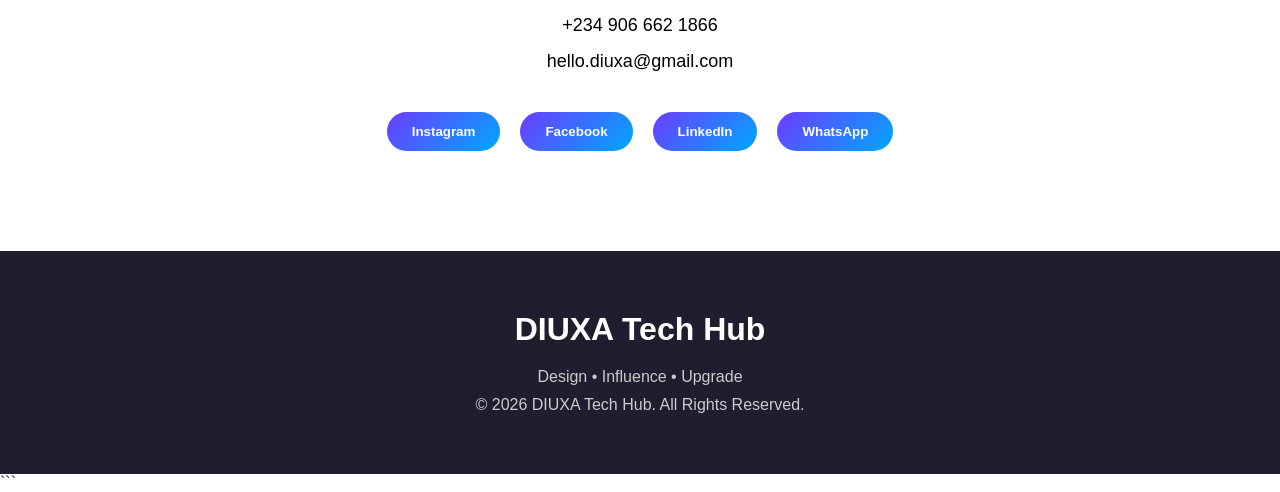
==== commit 2abea51d: "Add files via upload" ====
--- a/index.html
+++ b/index.html
@@ -71,7 +71,7 @@
         </div>
 
         <div class="hero-image">
-            <img src="images/front.png" alt="DIUXA Students">
+            <img class="hero-img" src="images/front.png" alt="DIUXA Students">
         </div>
 
     </section>
@@ -86,15 +86,23 @@
         <div class="course-grid">
 
             <div class="card"> 
-                <a href="uxdesign.html">UI/UX Design</a>
-            </div>
-            <div class="card">Graphic Design</div>
-            <div class="card">Video Editing</div>
-            <div class="card">Virtual Assistance</div>
-            <div class="card">YouTube Automation</div>
-            <div class="card">Social Media Management</div>
-            <div class="card">Web Design & Development</div>
-
+                <a class="cardlink" href="uxdesign.html">UI/UX Design</a>
+            </div>
+            <div class="card"> 
+                <a class="cardlink" href="webdev.html">Web Development</a>
+            </div>
+            <div class="card"> 
+                <a class="cardlink" href="youtube.html">Youtube Autoomation</a>
+            </div>
+            <div class="card"> 
+                <a class="cardlink" href="va.html">Virtual Assistance</a>
+            </div>
+            <div class="card"> 
+                <a class="cardlink" href="smm.html">Social Media Management</a>
+            </div>
+            <div class="card"> 
+                <a class="cardlink" href="pve.html">Professional Video Editing</a>
+            </div>
         </div>
 
     </section>
@@ -202,6 +210,66 @@
 
     </footer>
 
+   <!-- Floating WhatsApp Button -->
+    <a href="https://wa.me/2349069957433?text=Hello%20DIUXA%20Tech%20Hub,%20I%20would%20like%20to%20learn%20more%20about%20your%20training%20programs%20and%20tech%20services."
+        class="whatsapp-btn"
+        target="_blank">
+
+        <i class="fab fa-whatsapp"></i>
+
+    </a>
+
+    <script src="js/main.js"></script>
+
+
+    <!-- Popup Overlay -->
+<div class="popup-overlay" id="popupOverlay">
+
+    <div class="popup-box">
+
+        <button class="close-popup" onclick="closePopup()">
+            &times;
+        </button>
+
+        <h2>Welcome to DIUXA Tech Hub 🚀</h2>
+
+        <p>
+            How can we help you today?
+        </p>
+
+        <div class="popup-buttons">
+
+            <a href="courses.html" class="popup-btn course-btn">
+                Register for a Course
+            </a>
+
+            <a href="services.html" class="popup-btn service-btn">
+                Request a Service
+            </a>
+
+            <a href="https://wa.me/2349069957433?text=Hello%20DIUXA%20Tech%20Hub,%20I%20would%20like%20to%20speak%20with%20a%20live%20agent."
+            target="_blank"
+            class="popup-btn agent-btn">
+                Speak with a Live Agent
+            </a>
+
+        </div>
+
+    </div>
+
+</div>
+
+
+
+<script>
+
+    function closePopup(){
+        document.getElementById("popupOverlay").style.display = "none";
+    }
+
+</script>
+
+
 </body>
 </html>
 ```
--- a/style.css
+++ b/style.css
@@ -162,21 +162,23 @@
     gap: 80px;
     background:
     radial-gradient(circle at top left,
-    rgba(108,59,255,0.12),
-    transparent 40%),
+    rgba(0, 0, 136, 0.689),
+    transparent 80%),
     radial-gradient(circle at bottom right,
-    rgba(0,168,255,0.15),
+    rgb(0, 0, 136, 0.689),
     transparent 40%);
+    border-radius: 30px;
 }
 
 .hero-text{
     flex: 1;
     text-decoration: none;
     padding: 0;
+    color: white
 }
 
 .badge{
-    background: rgba(108,59,255,.1);
+    background: rgba(108, 59, 255, 0.642);
     color: var(--primary);
     padding: 10px 20px;
     border-radius: 50px;
@@ -215,6 +217,10 @@
     flex: 1;
     text-align: center;
 }
+
+
+
+
 
 .hero-image img{
     width: 100%;
@@ -983,6 +989,13 @@
     box-shadow: 0 10px 30px rgba(0,0,0,.05);
 }
 
+
+.cardlink{
+    text-decoration: none;
+    color: var(--dark);
+}
+
+
 .card:hover{
     transform: translateY(-12px);
     background: var(--gradient);
@@ -1025,7 +1038,7 @@
 ========================= */
 
 .cta{
-    background: var(--gradient);
+    background: rgb(0, 11, 109);
     text-align: center;
     color: white;
     border-radius: 50px;
@@ -1161,5 +1174,241 @@
 }
 
 
-
-
+/* ==========================
+   FLOATING WHATSAPP
+========================== */
+
+.whatsapp-btn{
+    position:fixed;
+
+    right:35px;
+    bottom:35px;
+
+    width:72px;
+    height:72px;
+
+    border-radius:50%;
+
+    display:flex;
+    justify-content:center;
+    align-items:center;
+
+    font-size:36px;
+
+    color:white;
+    text-decoration:none;
+
+    background:#25d366;
+
+    box-shadow:
+        0 15px 35px rgba(37,211,102,.4);
+
+    z-index:9999;
+
+    animation:bounce 2.5s infinite;
+}
+
+@keyframes bounce{
+
+    0%,100%{
+        transform:translateY(0);
+    }
+
+    50%{
+        transform:translateY(-10px);
+    }
+}
+
+/* WHATSAPP BUTTON */
+
+.whatsapp-btn{
+    position:fixed;
+    right:25px;
+    bottom:25px;
+    width:65px;
+    height:65px;
+    background:#25D366;
+    border-radius:50%;
+    display:flex;
+    justify-content:center;
+    align-items:center;
+    color:white;
+    font-size:35px;
+    text-decoration:none;
+    box-shadow:0 10px 25px rgba(0,0,0,0.2);
+    z-index:999;
+}
+
+
+@media(max-width:1100px){
+
+    .nav-links{
+        display:none;
+    }
+
+    .hero-content{
+        flex-direction:column;
+        text-align:center;
+    }
+
+    .hero-text h1{
+        font-size:56px;
+    }
+
+    .hero-buttons{
+        justify-content:center;
+    }
+
+}
+
+/* MOBILE RESPONSIVE STYLES */
+
+@media(max-width:768px){
+
+    .hero{
+        padding:60px 0 100px;
+    }
+
+    .hero-text h1{
+        font-size:42px;
+        letter-spacing:-1px;
+    }
+
+    .hero-text p{
+        font-size:16px;
+    }
+
+    .hero-buttons{
+        flex-direction:column;
+    }
+
+    .btn-primary,
+    .btn-secondary{
+        width:100%;
+        text-align:center;
+    }
+
+    .menu-btn{
+        width:52px;
+        height:52px;
+    }
+
+}
+
+
+
+
+
+
+/* Popup Background */
+
+.popup-overlay{
+    position: fixed;
+    top:0;
+    left:0;
+    width:100%;
+    height:100%;
+    background:rgba(0,0,0,0.65);
+
+    display:flex;
+    justify-content:center;
+    align-items:center;
+
+    z-index:9999;
+}
+
+/* Popup Box */
+
+.popup-box{
+    width:90%;
+    max-width:450px;
+
+    background:white;
+    border-radius:25px;
+
+    padding:40px 30px;
+
+    text-align:center;
+
+    position:relative;
+
+    animation:popupAnimation .4s ease;
+}
+
+.popup-box h2{
+    font-size:30px;
+    margin-bottom:15px;
+    color:#111;
+}
+
+.popup-box p{
+    color:#666;
+    margin-bottom:30px;
+}
+
+/* Close Button */
+
+.close-popup{
+    position:absolute;
+    top:15px;
+    right:20px;
+
+    border:none;
+    background:none;
+
+    font-size:30px;
+    cursor:pointer;
+}
+
+/* Buttons */
+
+.popup-buttons{
+    display:flex;
+    flex-direction:column;
+    gap:15px;
+}
+
+.popup-btn{
+    text-decoration:none;
+    color:white;
+
+    padding:15px;
+
+    border-radius:50px;
+
+    font-weight:600;
+
+    transition:0.3s;
+}
+
+.popup-btn:hover{
+    transform:translateY(-3px);
+}
+
+.course-btn{
+    background:#6C3BFF;
+}
+
+.service-btn{
+    background:#0099ff;
+}
+
+.agent-btn{
+    background:#25D366;
+}
+
+/* Animation */
+
+@keyframes popupAnimation{
+
+    from{
+        transform:scale(.8);
+        opacity:0;
+    }
+
+    to{
+        transform:scale(1);
+        opacity:1;
+    }
+
+}
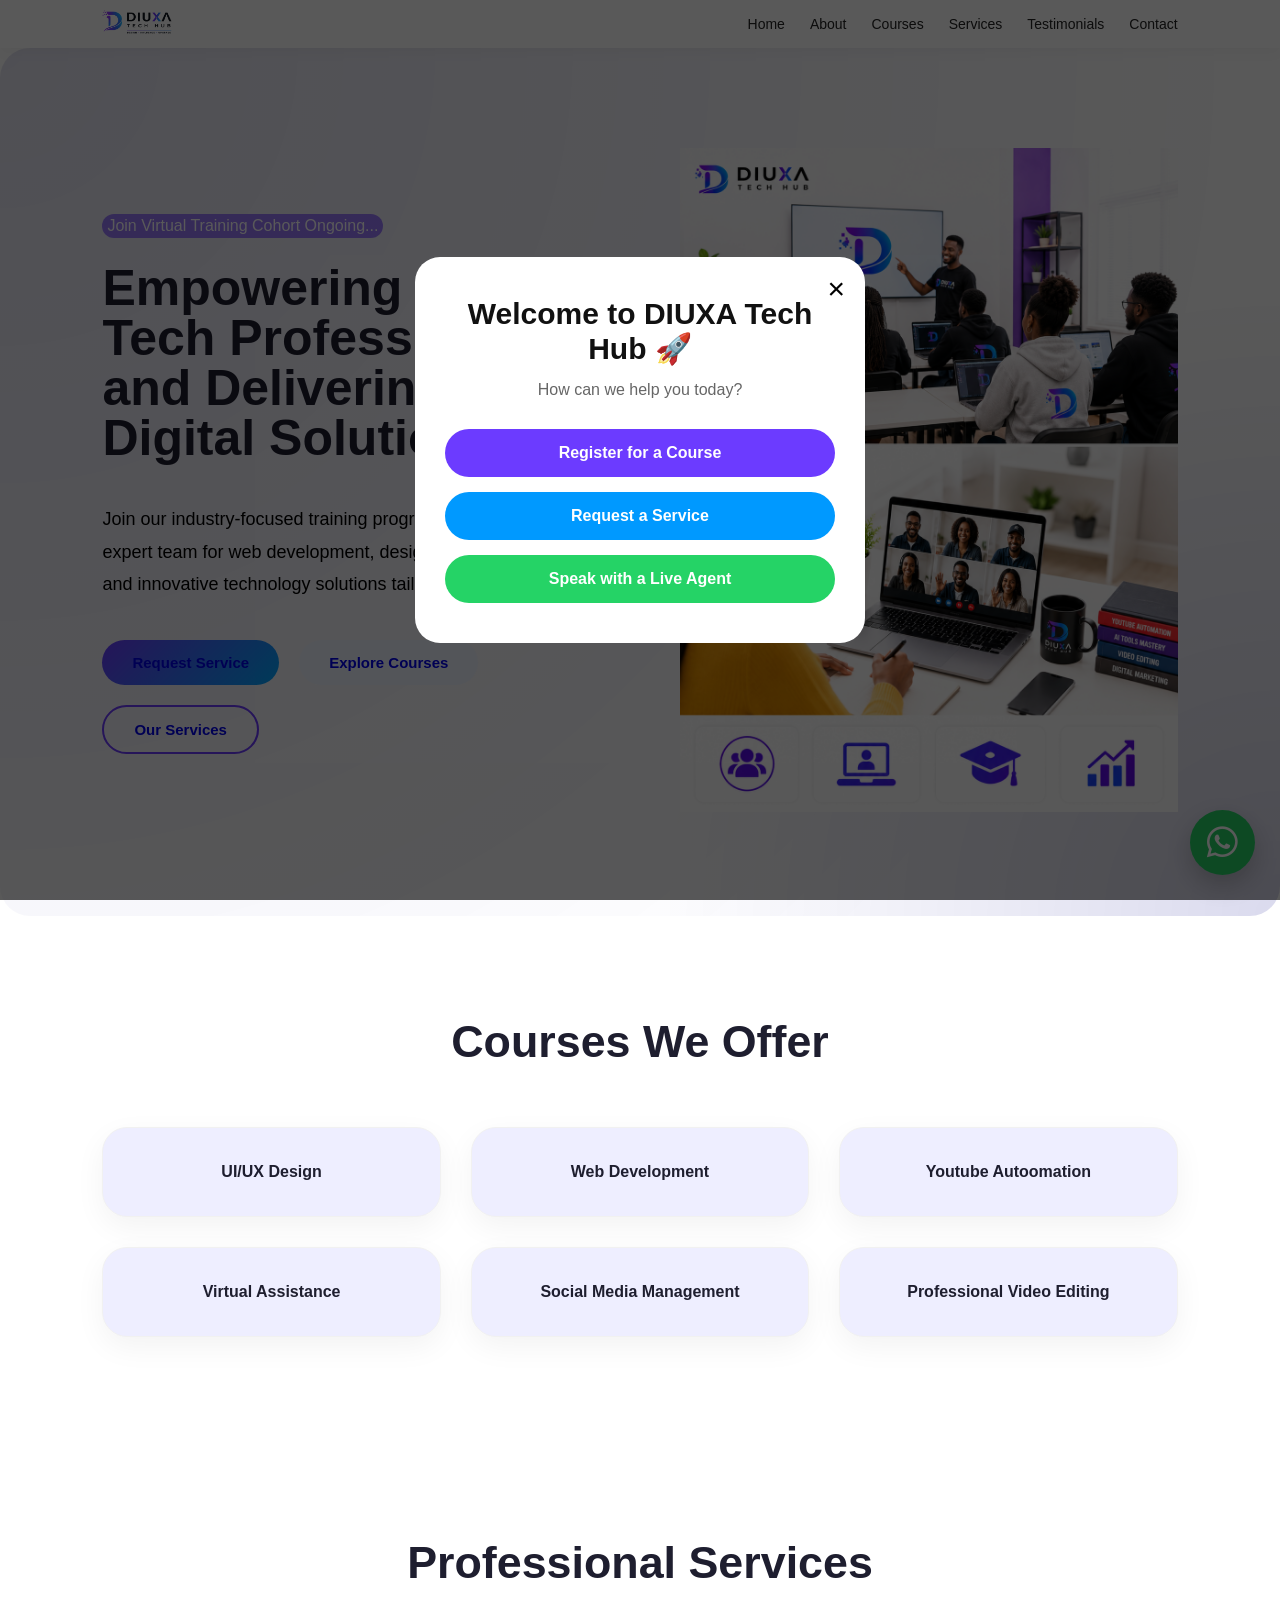
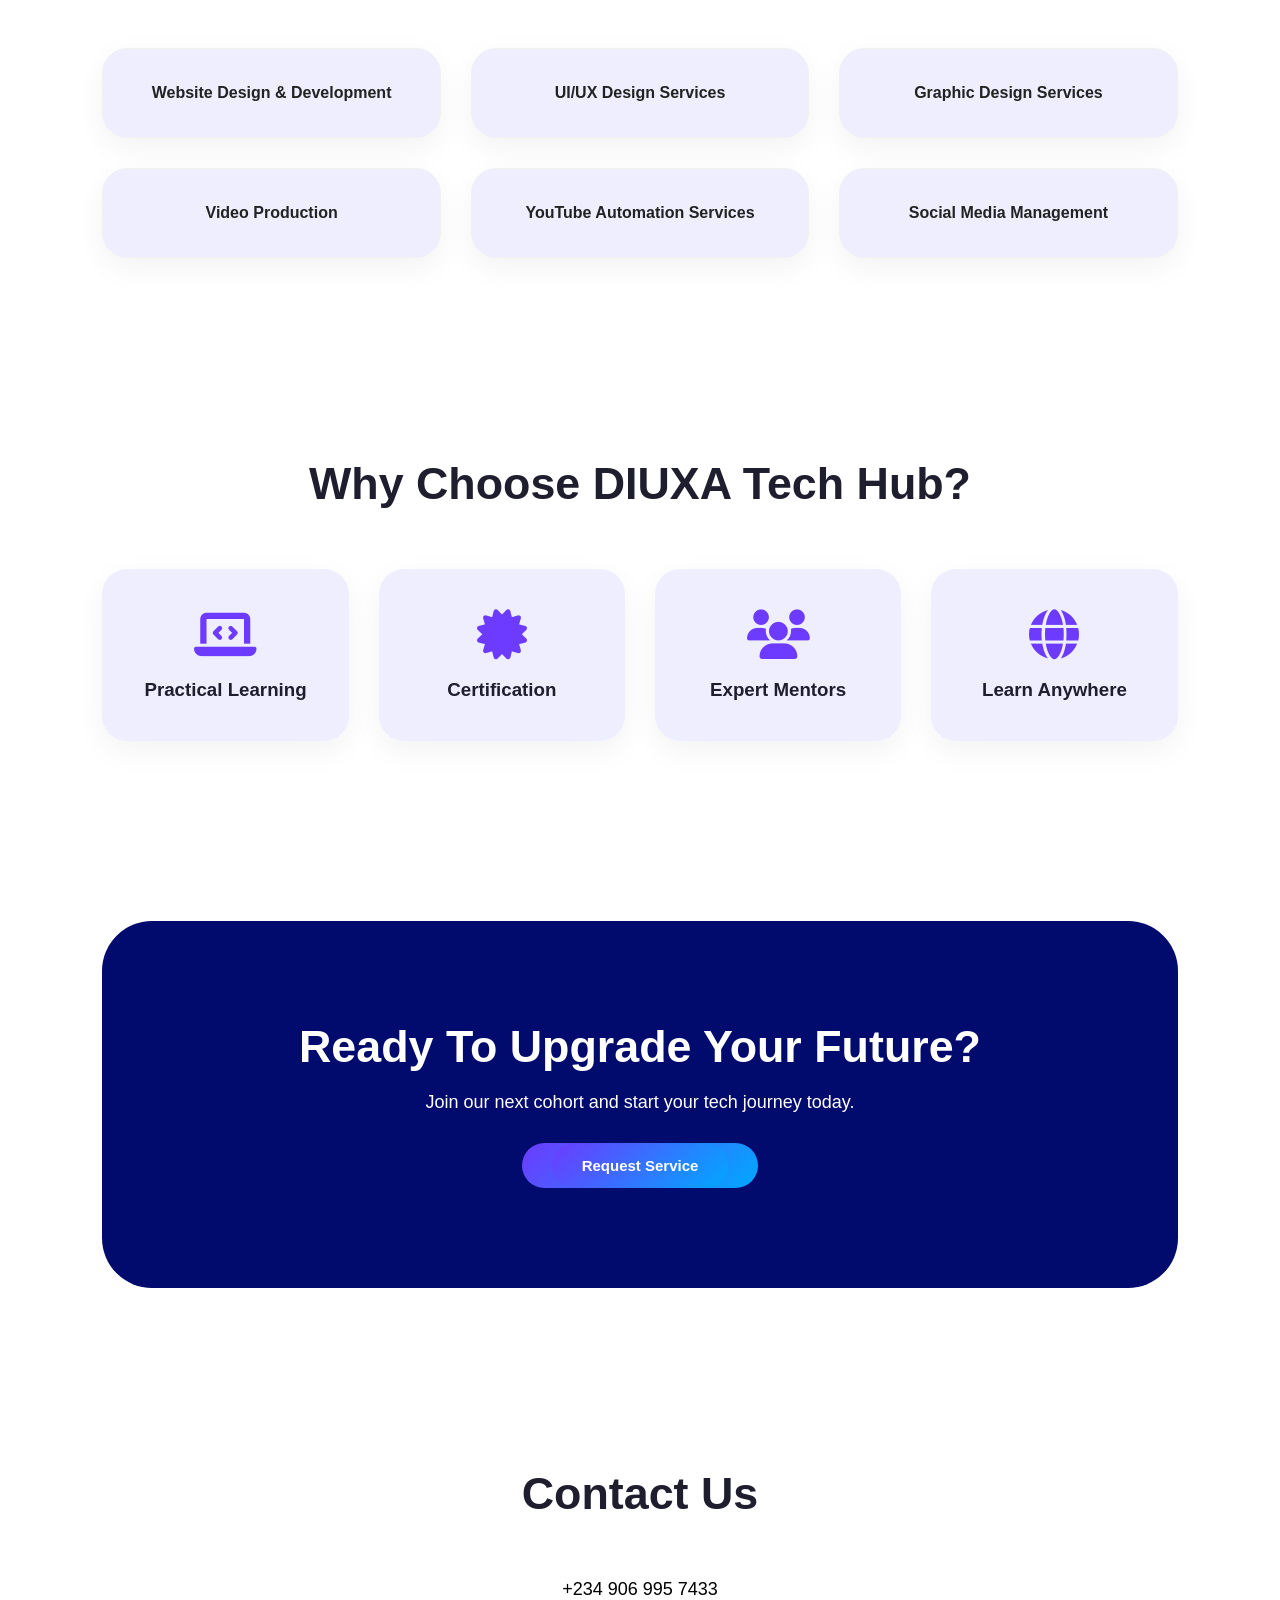
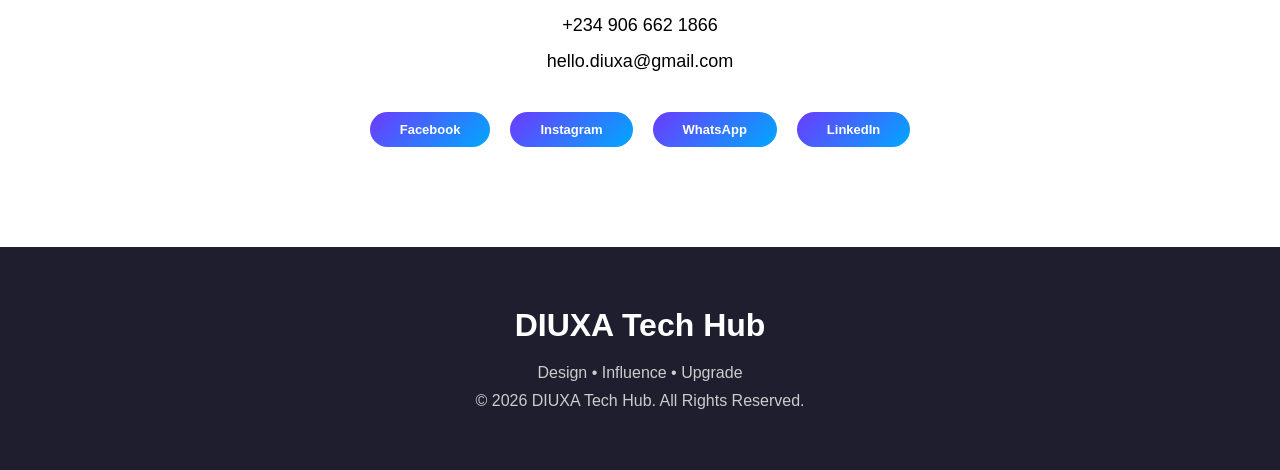
==== commit 41439ee8: "Add files via upload" ====
--- a/index.html
+++ b/index.html
@@ -45,15 +45,18 @@
                 <a href="https://wa.me/2349069957433" class="hero-text" target="_blank">Join Virtual Training Cohort Ongoing...</a>
             </span>
 
-            <h1>
-                Learn In-Demand Tech Skills
-                and Build Your Future
+            <h1 class="h1size">
+                 Empowering Future Tech Professionals and 
+                    Delivering Digital Solutions.
             </h1>
 
             <p>
-                Join thousands of future tech professionals learning
-                practical digital skills through DIUXA Tech Hub.
-                Learn remotely from anywhere in the world.
+                <p>
+                    Join our industry-focused training programs or 
+                    partner with our expert team for web development, 
+                    design, digital marketing and innovative technology 
+                    solutions tailored to your goals.
+                </p>
             </p>
 
             <div class="hero-buttons">
@@ -189,10 +192,21 @@
         <p>hello.diuxa@gmail.com</p>
 
         <div class="socials">
-            <button>Instagram</button>
-            <button>Facebook</button>
-            <button>LinkedIn</button>
-            <button>WhatsApp</button>
+            <a href="https://web.facebook.com/hellodiuxa/" class="social-btn" target="_blank">
+        Facebook
+    </a>
+
+    <a href="https://instagram.com/diuxatechhub/" class="social-btn" target="_blank">
+        Instagram
+    </a>
+
+    <a href="https://wa.me/2349069957433" class="social-btn" target="_blank">
+        WhatsApp
+    </a>
+
+    <a href="https://www.linkedin.com/in/david-isaiah?" class="social-btn" target="_blank">
+        LinkedIn
+    </a>
         </div>
 
     </section>
@@ -270,7 +284,38 @@
 </script>
 
 
+<!-- Scroll To Top Button -->
+<button id="scrollTopBtn" title="Go to top">
+    ↑
+</button>
+
+
+
+<script>
+
+    let scrollBtn = document.getElementById("scrollTopBtn");
+
+    window.onscroll = function(){
+
+        if(document.body.scrollTop > 300 || document.documentElement.scrollTop > 300){
+            scrollBtn.style.display = "block";
+        }else{
+            scrollBtn.style.display = "none";
+        }
+
+    };
+
+    scrollBtn.onclick = function(){
+
+        window.scrollTo({
+            top: 0,
+            behavior: "smooth"
+        });
+
+    };
+
+</script>
+
 </body>
 </html>
-```
 <link rel="stylesheet" href="style.css">
--- a/style.css
+++ b/style.css
@@ -99,6 +99,28 @@
     color: #4F46E5;
 }
 
+@media (max-width: 768px){
+
+    .navbar{
+        flex-direction: column;
+        align-items: center;
+    }
+
+    .nav-links{
+        display: flex;
+        flex-wrap: wrap;
+        justify-content: center;
+        gap: 10px;
+        margin-top: 10px;
+    }
+
+    .nav-links a{
+        font-size: 14px;
+        padding: 6px 10px;
+    }
+
+}
+
 
 /* =========================
    BUTTONS
@@ -155,19 +177,27 @@
 ========================= */
 
 .hero{
-    min-height: 90vh;
+    min-height: 30vh;
     display: flex;
     align-items: center;
     justify-content: space-between;
     gap: 80px;
     background:
     radial-gradient(circle at top left,
-    rgba(0, 0, 136, 0.689),
+    rgba(0, 0, 136, 0.106),
     transparent 80%),
     radial-gradient(circle at bottom right,
-    rgb(0, 0, 136, 0.689),
+    rgba(0, 0, 136, 0.144),
     transparent 40%);
     border-radius: 30px;
+}
+
+
+.h1size{
+    font-size: 10px;
+    line-height: 1.2;
+    color: var(--dark);
+    margin-bottom: 25px;
 }
 
 .hero-text{
@@ -180,11 +210,12 @@
 .badge{
     background: rgba(108, 59, 255, 0.642);
     color: var(--primary);
-    padding: 10px 20px;
+    padding: 3px 5px;
     border-radius: 50px;
     display: inline-block;
-    font-weight: 600;
+    font-weight: 500;
     margin-bottom: 25px;
+    margin-top: 5px;
 }
 
 .badge hover{
@@ -193,8 +224,8 @@
 }
 
 .hero h1{
-    font-size: 4rem;
-    line-height: 1.2;
+    font-size: 50px;
+    line-height: 50px;
     color: var(--dark);
     margin-bottom: 25px;
 }
@@ -217,8 +248,6 @@
     flex: 1;
     text-align: center;
 }
-
-
 
 
 
@@ -468,6 +497,12 @@
 .section-title{
     text-align: center;
     margin-bottom: 70px;
+}
+
+
+.underline{
+    text-decoration:none;
+    color: white;
 }
 
 .section-title span{
@@ -926,8 +961,9 @@
 }
 
 
-    .social-btn{
-    padding: 1px 3px;
+.social-btn{
+    padding: 10px 30px;
+    font-size: 13px;
     border: none;
     border-radius: 50px;
     background: linear-gradient(
@@ -1297,9 +1333,6 @@
 
 
 
-
-
-
 /* Popup Background */
 
 .popup-overlay{
@@ -1411,4 +1444,75 @@
         opacity:1;
     }
 
+}
+
+/* Scroll To Top Button */
+
+#scrollTopBtn{
+    display: none;
+    position: fixed;
+    bottom: 10px;
+    right: 10px;
+    left: 675px;
+    top:  520px;
+
+    width: 30px;
+    height: 30px;
+
+    border: none;
+    border-radius: 50%;
+
+    background: linear-gradient(135deg, #6C3BFF, #00A8FF);
+    color: white;
+
+    font-size: 15px;
+    cursor: pointer;
+
+    box-shadow: 0 5px 20px rgba(0,0,0,0.2);
+
+    z-index: 999;
+
+    transition: all 0.3s ease;
+}
+
+#scrollTopBtn:hover{
+    transform: translateY(-5px);
+}
+
+/* Mobile Size */
+
+@media(max-width:768px){
+
+    #scrollTopBtn{
+        width: 30px;
+        height: 30px;
+        font-size: 15px;
+
+        bottom: 20px;
+        right: 20px;
+    }
+
+}
+
+ACTIVE STATE
+
+.nav-links a{
+    text-decoration: none;
+    color: #333;
+    padding: 8px 15px;
+    border-radius: 25px;
+    transition: 0.3s ease;
+}
+
+/* Hover Effect */
+.nav-links a:hover{
+    background: #f2f2f200;
+    color: #6C3BFF;
+}
+
+/* Active Page */
+.nav-links a.active{
+    background: none;
+    color: #6C3BFF;
+    font-weight: 600;
 }
